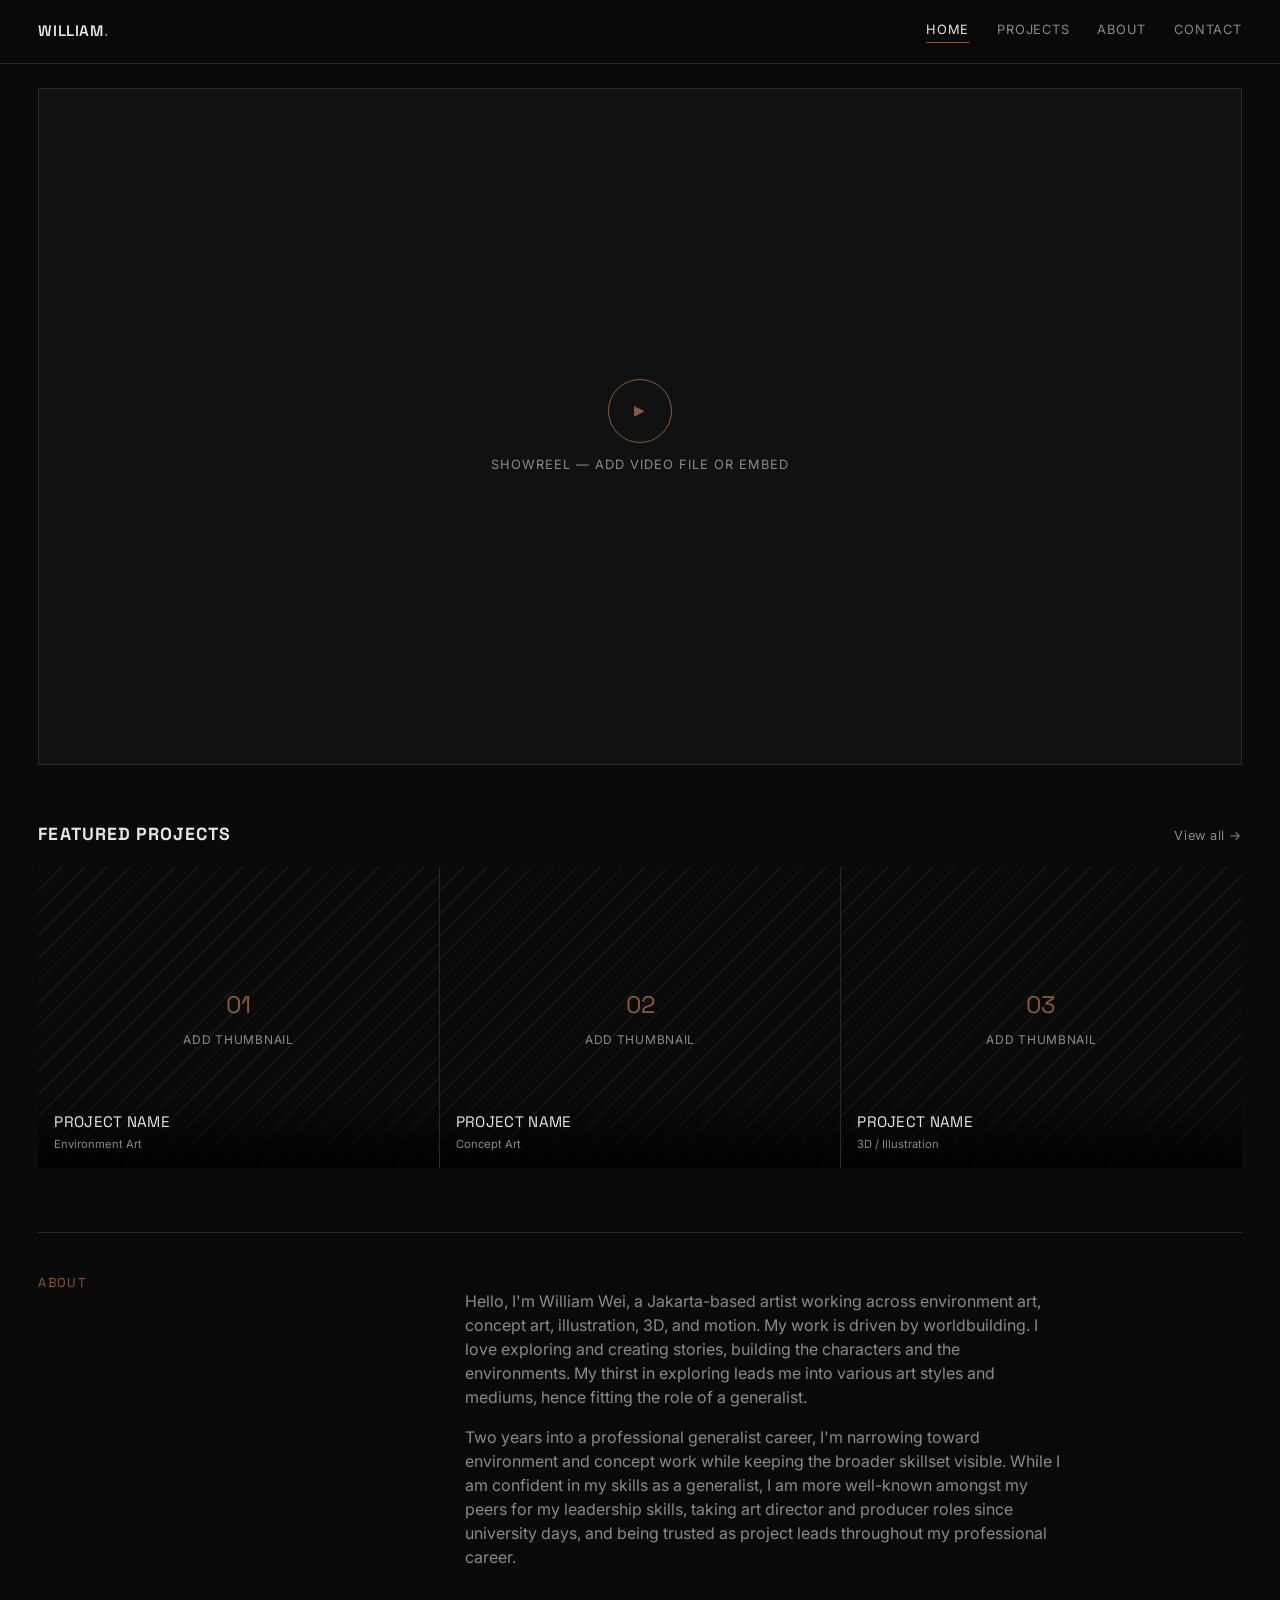
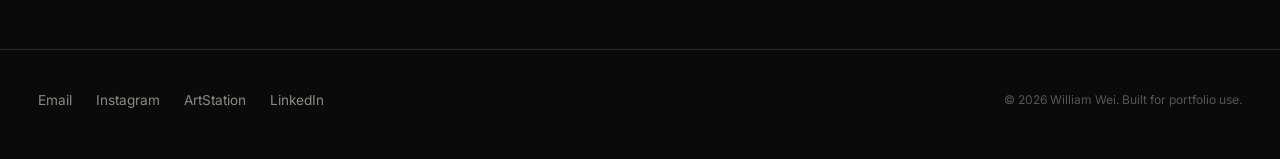
==== index.html @ 1552eea0 "Update index.html" ====
<!DOCTYPE html>
<html lang="en">
<head>
<meta charset="UTF-8">
<meta name="viewport" content="width=device-width, initial-scale=1.0">
<title>William — Portfolio</title>
<link rel="preconnect" href="https://fonts.googleapis.com">
<link href="https://fonts.googleapis.com/css2?family=Space+Grotesk:wght@500;600;700&family=Inter:wght@400;500&display=swap" rel="stylesheet">
<link rel="stylesheet" href="style.css">
</head>
<body>

<header class="site-header">
  <a href="index.html" class="mark">William<span>.</span></a>
  <nav class="site-nav">
    <a href="index.html" class="active">Home</a>
    <a href="projects.html">Projects</a>
    <a href="#about">About</a>
    <a href="#contact-footer">Contact</a>
  </nav>
</header>

<!-- ===== Showreel ===== -->
<div class="showreel">
  <!-- Once you have a video file, replace this whole block with:
  <video src="media/showreel.mp4" controls poster="media/showreel-poster.jpg"></video>
  Or for YouTube/Vimeo, swap in an <iframe> embed instead. -->
  <div class="reel-placeholder">
    <div class="play-ring">▶</div>
    <span class="label">Showreel — add video file or embed</span>
  </div>
</div>

<!-- ===== Featured Projects ===== -->
<div class="section-head">
  <h2>Featured Projects</h2>
  <a href="projects.html" class="view-all">View all →</a>
</div>

<div class="featured-grid">

  <a href="project-template.html" class="featured-card">
    <div class="placeholder-art">
      <span class="slot-no">01</span>
      <span>Add thumbnail</span>
    </div>
    <div class="card-caption">
      <span class="proj-name">Project Name</span>
      <span class="proj-role">Environment Art</span>
    </div>
  </a>

  <a href="project-template.html" class="featured-card">
    <div class="placeholder-art">
      <span class="slot-no">02</span>
      <span>Add thumbnail</span>
    </div>
    <div class="card-caption">
      <span class="proj-name">Project Name</span>
      <span class="proj-role">Concept Art</span>
    </div>
  </a>

  <a href="project-template.html" class="featured-card">
    <div class="placeholder-art">
      <span class="slot-no">03</span>
      <span>Add thumbnail</span>
    </div>
    <div class="card-caption">
      <span class="proj-name">Project Name</span>
      <span class="proj-role">3D / Illustration</span>
    </div>
  </a>

</div>

<!-- ===== About ===== -->
<section class="about-block" id="about">
  <div class="eyebrow">About</div>
  <div>
    <p>
      Hello, I'm William Wei, a Jakarta-based artist working across environment art, concept art, illustration, 3D, and motion.
      My work is driven by worldbuilding. I love exploring and creating stories, building the characters and the environments.
      My thirst in exploring leads me into various art styles and mediums, hence fitting the role of a generalist.
    </p>
    <p>
      Two years into a professional generalist career, I'm narrowing toward environment and concept work
      while keeping the broader skillset visible. While I am confident in my skills as a generalist, I am more well-known
      amongst my peers for my leadership skills, taking art director and producer roles since university days, and being
      trusted as project leads throughout my professional career.
    </p>
  </div>
</section>

<footer class="site-footer" id="contact-footer">
  <div class="contact-links">
    <a href="mailto:youremail@example.com">Email</a>
    <a href="https://www.instagram.com/w_y.wei/">Instagram</a>
    <a href="#">ArtStation</a>
    <a href="#">LinkedIn</a>
  </div>
  <div class="copy">© 2026 William Wei. Built for portfolio use.</div>
</footer>

</body>
</html>
---- style.css ----
/* ===== Tokens ===== */
:root {
  --bg: #0a0a0a;
  --bg-raised: #111111;
  --ink: #e8e6e0;
  --ink-dim: #8a8a85;
  --line: #2a2a2a;
  --accent: #8b5a3c;

  --display: 'Space Grotesk', 'Arial Narrow', sans-serif;
  --body: 'Inter', -apple-system, sans-serif;

  --gap: clamp(1rem, 3vw, 2.5rem);
}

* { box-sizing: border-box; }
html { scroll-behavior: smooth; }

body {
  margin: 0;
  background: var(--bg);
  color: var(--ink);
  font-family: var(--body);
  font-size: 16px;
  line-height: 1.5;
  -webkit-font-smoothing: antialiased;
}

a {
  color: inherit;
  text-decoration: none;
}

a:focus-visible,
button:focus-visible {
  outline: 2px solid var(--accent);
  outline-offset: 4px;
}

img { max-width: 100%; display: block; }

/* ===== Header ===== */
.site-header {
  position: sticky;
  top: 0;
  z-index: 10;
  display: flex;
  justify-content: space-between;
  align-items: center;
  padding: 1.25rem var(--gap);
  background: rgba(10, 10, 10, 0.92);
  backdrop-filter: blur(6px);
  border-bottom: 1px solid var(--line);
}

.site-header .mark {
  font-family: var(--display);
  font-weight: 600;
  font-size: 0.95rem;
  letter-spacing: 0.04em;
  text-transform: uppercase;
}

.site-header .mark span {
  color: var(--accent);
}

.site-nav {
  display: flex;
  gap: 1.75rem;
  font-size: 0.8rem;
  letter-spacing: 0.06em;
  text-transform: uppercase;
}

.site-nav a {
  color: var(--ink-dim);
  position: relative;
  padding-bottom: 0.25rem;
  transition: color 0.2s ease;
}

.site-nav a:hover,
.site-nav a.active {
  color: var(--ink);
}

.site-nav a.active::after {
  content: '';
  position: absolute;
  left: 0;
  bottom: 0;
  width: 100%;
  height: 1px;
  background: var(--accent);
}

/* ===== Waypoint marker (signature element) ===== */
.waypoint {
  display: flex;
  align-items: baseline;
  gap: 1rem;
  margin: 0 var(--gap);
  padding: 2.5rem 0 1.25rem;
  border-bottom: 1px solid var(--line);
}

.waypoint .index {
  font-family: var(--display);
  font-size: 0.75rem;
  color: var(--accent);
  letter-spacing: 0.1em;
}

.waypoint h1 {
  font-family: var(--display);
  font-size: clamp(1.5rem, 4vw, 2.25rem);
  font-weight: 600;
  letter-spacing: -0.01em;
  margin: 0;
  text-transform: uppercase;
}

.waypoint .descriptor {
  font-size: 0.85rem;
  color: var(--ink-dim);
  margin-left: auto;
  font-style: italic;
}

/* ===== Home grid ===== */
.intro {
  padding: 4rem var(--gap) 2rem;
  max-width: 56ch;
}

.intro .eyebrow {
  font-family: var(--display);
  font-size: 0.8rem;
  letter-spacing: 0.12em;
  text-transform: uppercase;
  color: var(--accent);
  margin-bottom: 0.75rem;
}

.intro h1 {
  font-family: var(--display);
  font-size: clamp(1.75rem, 5vw, 2.75rem);
  font-weight: 600;
  line-height: 1.15;
  margin: 0 0 1rem;
}

.intro p {
  color: var(--ink-dim);
  font-size: 1rem;
}

.category-grid {
  display: grid;
  grid-template-columns: repeat(3, 1fr);
  border-top: 1px solid var(--line);
}

@media (max-width: 800px) {
  .category-grid { grid-template-columns: repeat(2, 1fr); }
}
@media (max-width: 520px) {
  .category-grid { grid-template-columns: 1fr; }
}

.category-tile {
  position: relative;
  aspect-ratio: 4 / 5;
  border-right: 1px solid var(--line);
  border-bottom: 1px solid var(--line);
  overflow: hidden;
  background: var(--bg-raised);
  display: flex;
  align-items: flex-end;
  padding: 1.25rem;
  transition: background 0.25s ease;
}

.category-tile:hover {
  background: #161616;
}

.category-tile .placeholder-fill {
  position: absolute;
  inset: 0;
  background:
    repeating-linear-gradient(135deg, #161616 0 2px, #0d0d0d 2px 14px);
  opacity: 0.6;
  transition: opacity 0.25s ease;
}

.category-tile:hover .placeholder-fill {
  opacity: 0.85;
}

.category-tile .tile-label {
  position: relative;
  z-index: 1;
}

.category-tile .tile-index {
  display: block;
  font-family: var(--display);
  font-size: 0.7rem;
  color: var(--accent);
  letter-spacing: 0.08em;
  margin-bottom: 0.4rem;
}

.category-tile .tile-name {
  font-family: var(--display);
  font-size: 1.1rem;
  font-weight: 600;
  text-transform: uppercase;
  letter-spacing: 0.01em;
}

.category-tile .tile-count {
  display: block;
  font-size: 0.75rem;
  color: var(--ink-dim);
  margin-top: 0.3rem;
}

/* ===== Category page image grid ===== */
.work-grid {
  display: grid;
  grid-template-columns: repeat(2, 1fr);
  gap: 1px;
  background: var(--line);
  margin: 0 var(--gap) var(--gap);
}

@media (max-width: 700px) {
  .work-grid { grid-template-columns: 1fr; }
}

.work-piece {
  background: var(--bg);
  aspect-ratio: 16 / 10;
  position: relative;
  display: flex;
  align-items: center;
  justify-content: center;
  overflow: hidden;
}

.work-piece img {
  width: 100%;
  height: 100%;
  object-fit: cover;
}

.placeholder-art {
  width: 100%;
  height: 100%;
  background:
    repeating-linear-gradient(135deg, #141414 0 2px, #0a0a0a 2px 16px);
  display: flex;
  flex-direction: column;
  align-items: center;
  justify-content: center;
  gap: 0.5rem;
  color: var(--ink-dim);
  font-size: 0.75rem;
  letter-spacing: 0.06em;
  text-transform: uppercase;
}

.placeholder-art .slot-no {
  font-family: var(--display);
  color: var(--accent);
  font-size: 1.5rem;
  letter-spacing: 0;
}

/* ===== Footer ===== */
.site-footer {
  padding: 2.5rem var(--gap) 3rem;
  border-top: 1px solid var(--line);
  display: flex;
  flex-wrap: wrap;
  gap: 1.5rem;
  justify-content: space-between;
  align-items: center;
}

.site-footer .contact-links {
  display: flex;
  gap: 1.5rem;
  font-size: 0.85rem;
}

.site-footer .contact-links a {
  color: var(--ink-dim);
  border-bottom: 1px solid transparent;
  transition: color 0.2s ease, border-color 0.2s ease;
}

.site-footer .contact-links a:hover {
  color: var(--ink);
  border-color: var(--accent);
}

.site-footer .copy {
  font-size: 0.75rem;
  color: #555;
}

/* ===== Showreel ===== */
.showreel {
  margin: 0 var(--gap);
  margin-top: 1.5rem;
  aspect-ratio: 16 / 9;
  background: var(--bg-raised);
  border: 1px solid var(--line);
  position: relative;
  display: flex;
  align-items: center;
  justify-content: center;
  overflow: hidden;
}

.showreel video {
  width: 100%;
  height: 100%;
  object-fit: cover;
}

.showreel .reel-placeholder {
  display: flex;
  flex-direction: column;
  align-items: center;
  gap: 0.75rem;
  color: var(--ink-dim);
}

.showreel .reel-placeholder .play-ring {
  width: 64px;
  height: 64px;
  border: 1px solid var(--accent);
  border-radius: 50%;
  display: flex;
  align-items: center;
  justify-content: center;
  font-family: var(--display);
  color: var(--accent);
  font-size: 0.9rem;
}

.showreel .reel-placeholder span.label {
  font-size: 0.8rem;
  letter-spacing: 0.08em;
  text-transform: uppercase;
}

/* ===== Featured projects strip ===== */
.section-head {
  display: flex;
  align-items: baseline;
  justify-content: space-between;
  margin: 3.5rem var(--gap) 1.25rem;
}

.section-head h2 {
  font-family: var(--display);
  font-size: 1.1rem;
  text-transform: uppercase;
  letter-spacing: 0.06em;
  margin: 0;
}

.section-head .view-all {
  font-size: 0.8rem;
  color: var(--ink-dim);
  letter-spacing: 0.04em;
}

.section-head .view-all:hover {
  color: var(--ink);
}

.featured-grid {
  display: grid;
  grid-template-columns: repeat(3, 1fr);
  gap: 1px;
  background: var(--line);
  margin: 0 var(--gap);
}

@media (max-width: 800px) {
  .featured-grid { grid-template-columns: repeat(2, 1fr); }
}
@media (max-width: 520px) {
  .featured-grid { grid-template-columns: 1fr; }
}

.featured-card {
  background: var(--bg);
  aspect-ratio: 4 / 3;
  position: relative;
  display: block;
  overflow: hidden;
}

.featured-card .placeholder-art {
  width: 100%;
  height: 100%;
}

.featured-card .card-caption {
  position: absolute;
  left: 0;
  bottom: 0;
  width: 100%;
  padding: 0.9rem 1rem;
  background: linear-gradient(to top, rgba(0,0,0,0.85), transparent);
}

.featured-card .card-caption .proj-name {
  font-family: var(--display);
  font-size: 0.95rem;
  text-transform: uppercase;
  letter-spacing: 0.02em;
}

.featured-card .card-caption .proj-role {
  display: block;
  font-size: 0.7rem;
  color: var(--ink-dim);
  margin-top: 0.2rem;
}

/* ===== About section (home) ===== */
.about-block {
  margin: 4rem var(--gap);
  padding-top: 2.5rem;
  border-top: 1px solid var(--line);
  display: grid;
  grid-template-columns: 1fr 2fr;
  gap: var(--gap);
}

@media (max-width: 700px) {
  .about-block { grid-template-columns: 1fr; }
}

.about-block .eyebrow {
  font-family: var(--display);
  font-size: 0.8rem;
  letter-spacing: 0.1em;
  text-transform: uppercase;
  color: var(--accent);
}

.about-block p {
  color: var(--ink-dim);
  max-width: 60ch;
}

/* ===== Project detail page ===== */
.project-hero {
  margin: 0 var(--gap);
  margin-top: 1.5rem;
}

.project-hero .proj-meta {
  display: flex;
  flex-wrap: wrap;
  gap: 0.5rem 1.5rem;
  margin-top: 1.5rem;
  padding-bottom: 1.5rem;
  border-bottom: 1px solid var(--line);
}

.project-hero .proj-meta .meta-item {
  font-size: 0.78rem;
  color: var(--ink-dim);
}

.project-hero .proj-meta .meta-item strong {
  color: var(--ink);
  display: block;
  font-family: var(--display);
  font-size: 0.85rem;
  text-transform: uppercase;
  letter-spacing: 0.02em;
  margin-bottom: 0.15rem;
}

.project-cover {
  margin: 1.5rem var(--gap) 0;
  aspect-ratio: 16 / 9;
}

.project-body {
  margin: 0 var(--gap);
  max-width: 70ch;
  padding: 2.5rem 0;
}

.project-body p {
  color: var(--ink-dim);
  margin-bottom: 1.25rem;
}

.project-body h3 {
  font-family: var(--display);
  font-size: 1rem;
  text-transform: uppercase;
  letter-spacing: 0.04em;
  margin: 2rem 0 0.75rem;
  color: var(--ink);
}

.project-gallery {
  display: grid;
  grid-template-columns: repeat(2, 1fr);
  gap: 1px;
  background: var(--line);
  margin: 0 var(--gap) var(--gap);
}

@media (max-width: 700px) {
  .project-gallery { grid-template-columns: 1fr; }
}

.project-gallery .gallery-piece {
  aspect-ratio: 4 / 3;
  background: var(--bg);
}

.project-nav {
  display: flex;
  justify-content: space-between;
  margin: 0 var(--gap) 3rem;
  padding-top: 1.5rem;
  border-top: 1px solid var(--line);
  font-size: 0.85rem;
}

.project-nav a {
  color: var(--ink-dim);
}

.project-nav a:hover {
  color: var(--ink);
}

@media (prefers-reduced-motion: reduce) {
  * { transition: none !important; scroll-behavior: auto !important; }
}
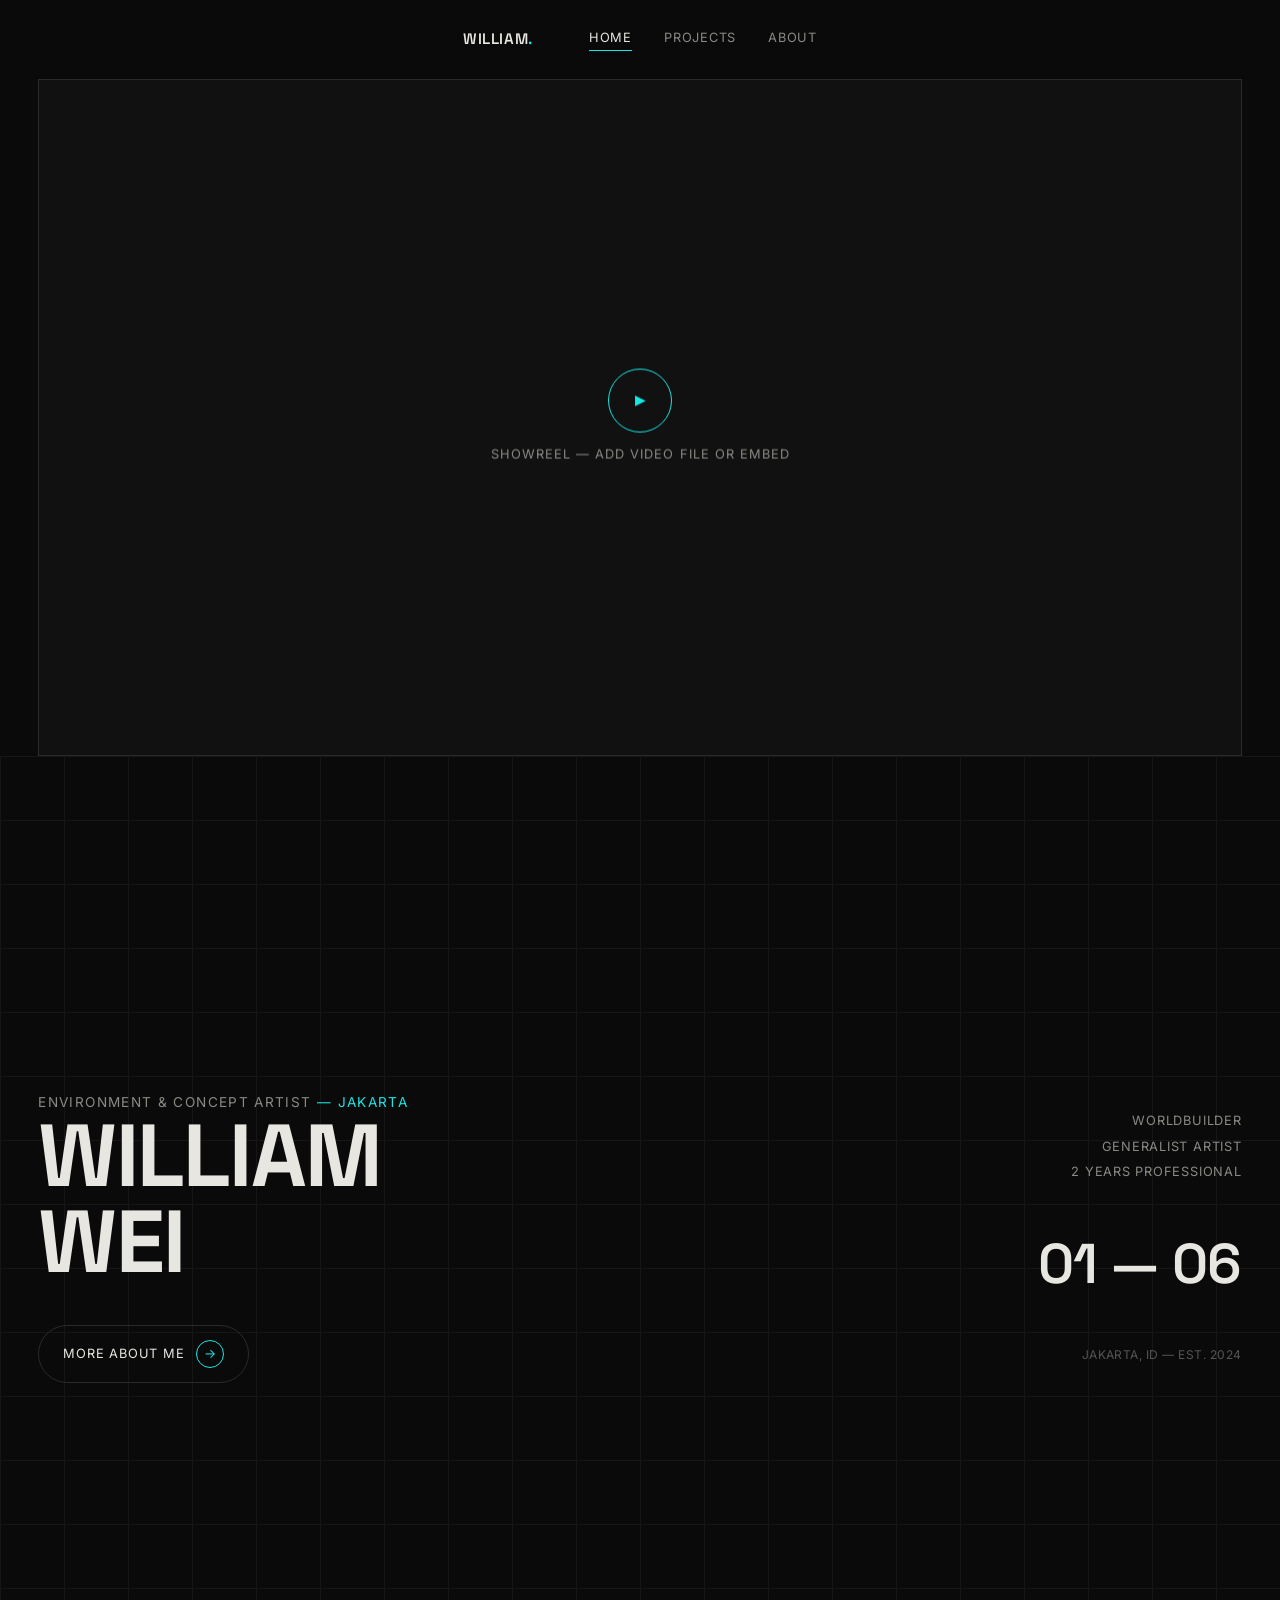
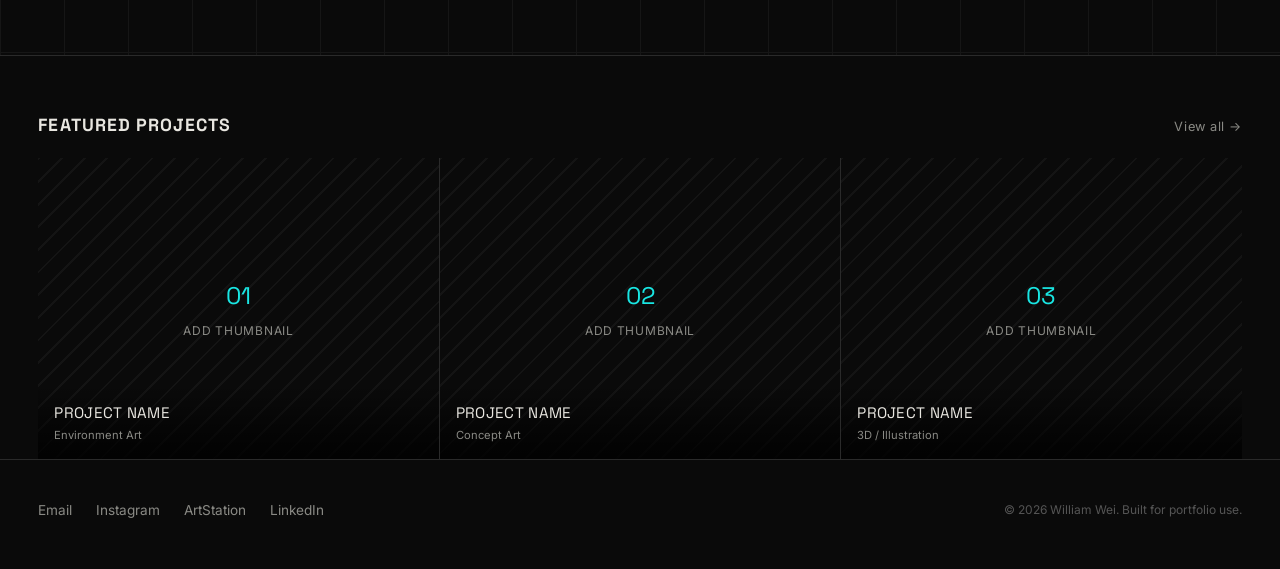
==== commit cc8ff30b: "Add files via upload" ====
--- a/index.html
+++ b/index.html
@@ -3,7 +3,7 @@
 <head>
 <meta charset="UTF-8">
 <meta name="viewport" content="width=device-width, initial-scale=1.0">
-<title>William — Portfolio</title>
+<title>William Wei — Portfolio</title>
 <link rel="preconnect" href="https://fonts.googleapis.com">
 <link href="https://fonts.googleapis.com/css2?family=Space+Grotesk:wght@500;600;700&family=Inter:wght@400;500&display=swap" rel="stylesheet">
 <link rel="stylesheet" href="style.css">
@@ -15,8 +15,7 @@
   <nav class="site-nav">
     <a href="index.html" class="active">Home</a>
     <a href="projects.html">Projects</a>
-    <a href="#about">About</a>
-    <a href="#contact-footer">Contact</a>
+    <a href="about.html">About</a>
   </nav>
 </header>
 
@@ -25,11 +24,37 @@
   <!-- Once you have a video file, replace this whole block with:
   <video src="media/showreel.mp4" controls poster="media/showreel-poster.jpg"></video>
   Or for YouTube/Vimeo, swap in an <iframe> embed instead. -->
-  <div class="reel-placeholder">
+  <div class="reel-placeholder" data-parallax>
     <div class="play-ring">▶</div>
     <span class="label">Showreel — add video file or embed</span>
   </div>
 </div>
+
+<!-- ===== Hero Intro ===== -->
+<section class="hero-intro">
+  <div class="hero-bg-grid"></div>
+
+  <div class="hero-left">
+    <div>
+      <div class="hero-role">Environment &amp; Concept Artist <span>— Jakarta</span></div>
+      <h1 class="hero-name">William<br>Wei</h1>
+    </div>
+    <a href="about.html" class="hero-cta">
+      More about me
+      <span class="arrow-ring">→</span>
+    </a>
+  </div>
+
+  <div class="hero-right">
+    <div class="hero-meta-list">
+      <span>Worldbuilder</span>
+      <span>Generalist Artist</span>
+      <span>2 Years Professional</span>
+    </div>
+    <div class="hero-stat">01 — 06</div>
+    <div class="hero-coords">JAKARTA, ID — EST. 2024</div>
+  </div>
+</section>
 
 <!-- ===== Featured Projects ===== -->
 <div class="section-head">
@@ -74,24 +99,6 @@
 
 </div>
 
-<!-- ===== About ===== -->
-<section class="about-block" id="about">
-  <div class="eyebrow">About</div>
-  <div>
-    <p>
-      Hello, I'm William Wei, a Jakarta-based artist working across environment art, concept art, illustration, 3D, and motion.
-      My work is driven by worldbuilding. I love exploring and creating stories, building the characters and the environments.
-      My thirst in exploring leads me into various art styles and mediums, hence fitting the role of a generalist.
-    </p>
-    <p>
-      Two years into a professional generalist career, I'm narrowing toward environment and concept work
-      while keeping the broader skillset visible. While I am confident in my skills as a generalist, I am more well-known
-      amongst my peers for my leadership skills, taking art director and producer roles since university days, and being
-      trusted as project leads throughout my professional career.
-    </p>
-  </div>
-</section>
-
 <footer class="site-footer" id="contact-footer">
   <div class="contact-links">
     <a href="mailto:youremail@example.com">Email</a>
@@ -102,5 +109,6 @@
   <div class="copy">© 2026 William Wei. Built for portfolio use.</div>
 </footer>
 
+<script src="script.js"></script>
 </body>
 </html>
--- a/style.css
+++ b/style.css
@@ -5,7 +5,7 @@
   --ink: #e8e6e0;
   --ink-dim: #8a8a85;
   --line: #2a2a2a;
-  --accent: #8b5a3c;
+  --accent: #19E6E3;
 
   --display: 'Space Grotesk', 'Arial Narrow', sans-serif;
   --body: 'Inter', -apple-system, sans-serif;
@@ -45,12 +45,17 @@
   top: 0;
   z-index: 10;
   display: flex;
-  justify-content: space-between;
-  align-items: center;
-  padding: 1.25rem var(--gap);
-  background: rgba(10, 10, 10, 0.92);
-  backdrop-filter: blur(6px);
-  border-bottom: 1px solid var(--line);
+  justify-content: center;
+  align-items: center;
+  gap: 3.5rem;
+  padding: 1.75rem var(--gap);
+  background: linear-gradient(to bottom, rgba(10,10,10,0.85) 0%, rgba(10,10,10,0) 100%);
+  pointer-events: none;
+}
+
+.site-header .mark,
+.site-header .site-nav {
+  pointer-events: auto;
 }
 
 .site-header .mark {
@@ -67,7 +72,7 @@
 
 .site-nav {
   display: flex;
-  gap: 1.75rem;
+  gap: 2rem;
   font-size: 0.8rem;
   letter-spacing: 0.06em;
   text-transform: uppercase;
@@ -80,19 +85,25 @@
   transition: color 0.2s ease;
 }
 
-.site-nav a:hover,
-.site-nav a.active {
-  color: var(--ink);
-}
-
-.site-nav a.active::after {
+.site-nav a::after {
   content: '';
   position: absolute;
   left: 0;
   bottom: 0;
-  width: 100%;
+  width: 0%;
   height: 1px;
   background: var(--accent);
+  transition: width 0.25s ease;
+}
+
+.site-nav a:hover,
+.site-nav a.active {
+  color: var(--ink);
+}
+
+.site-nav a:hover::after,
+.site-nav a.active::after {
+  width: 100%;
 }
 
 /* ===== Waypoint marker (signature element) ===== */
@@ -313,10 +324,151 @@
   color: #555;
 }
 
-/* ===== Showreel ===== */
+/* ===== Hero Intro (reference-style) ===== */
+.hero-intro {
+  position: relative;
+  min-height: 100vh;
+  display: grid;
+  grid-template-columns: 1fr 1fr;
+  align-items: center;
+  padding: 8rem var(--gap) 4rem;
+  gap: var(--gap);
+  overflow: hidden;
+  border-bottom: 1px solid var(--line);
+}
+
+@media (max-width: 900px) {
+  .hero-intro {
+    grid-template-columns: 1fr;
+    min-height: auto;
+    padding-top: 7rem;
+  }
+}
+
+.hero-intro .hero-left {
+  display: flex;
+  flex-direction: column;
+  gap: 2.5rem;
+}
+
+.hero-intro .hero-name {
+  font-family: var(--display);
+  font-weight: 700;
+  font-size: clamp(2.75rem, 7vw, 5.5rem);
+  line-height: 0.98;
+  letter-spacing: -0.02em;
+  text-transform: uppercase;
+  margin: 0;
+}
+
+.hero-intro .hero-role {
+  font-size: 0.85rem;
+  letter-spacing: 0.1em;
+  text-transform: uppercase;
+  color: var(--ink-dim);
+}
+
+.hero-intro .hero-role span {
+  color: var(--accent);
+}
+
+.hero-intro .hero-cta {
+  display: inline-flex;
+  align-items: center;
+  gap: 0.75rem;
+  width: fit-content;
+  padding: 0.85rem 1.5rem;
+  border: 1px solid var(--line);
+  border-radius: 999px;
+  font-size: 0.8rem;
+  letter-spacing: 0.06em;
+  text-transform: uppercase;
+  color: var(--ink);
+  transition: border-color 0.25s ease, background 0.25s ease, transform 0.25s ease;
+}
+
+.hero-intro .hero-cta:hover {
+  border-color: var(--accent);
+  background: rgba(25, 230, 227, 0.06);
+  transform: translateX(4px);
+}
+
+.hero-intro .hero-cta .arrow-ring {
+  width: 28px;
+  height: 28px;
+  border-radius: 50%;
+  border: 1px solid var(--accent);
+  display: flex;
+  align-items: center;
+  justify-content: center;
+  font-size: 0.8rem;
+  color: var(--accent);
+  transition: transform 0.25s ease;
+}
+
+.hero-intro .hero-cta:hover .arrow-ring {
+  transform: rotate(45deg);
+}
+
+.hero-intro .hero-right {
+  display: flex;
+  flex-direction: column;
+  align-items: flex-end;
+  gap: 2.5rem;
+  text-align: right;
+}
+
+@media (max-width: 900px) {
+  .hero-intro .hero-right {
+    align-items: flex-start;
+    text-align: left;
+  }
+}
+
+.hero-intro .hero-meta-list {
+  display: flex;
+  flex-direction: column;
+  gap: 0.4rem;
+  font-size: 0.8rem;
+  letter-spacing: 0.06em;
+  text-transform: uppercase;
+  color: var(--ink-dim);
+}
+
+.hero-intro .hero-stat {
+  font-family: var(--display);
+  font-weight: 600;
+  font-size: clamp(2rem, 5vw, 3.5rem);
+  letter-spacing: -0.01em;
+  color: var(--ink);
+}
+
+.hero-intro .hero-coords {
+  font-size: 0.75rem;
+  color: #555;
+  letter-spacing: 0.04em;
+}
+
+.hero-intro .hero-bg-grid {
+  position: absolute;
+  inset: 0;
+  z-index: -1;
+  opacity: 0.4;
+  background-image:
+    linear-gradient(var(--line) 1px, transparent 1px),
+    linear-gradient(90deg, var(--line) 1px, transparent 1px);
+  background-size: 64px 64px;
+}
+
+/* ===== Parallax layers ===== */
+.parallax-layer {
+  will-change: transform;
+}
+
+
 .showreel {
   margin: 0 var(--gap);
-  margin-top: 1.5rem;
+  margin-top: 0;
   aspect-ratio: 16 / 9;
   background: var(--bg-raised);
   border: 1px solid var(--line);
@@ -329,8 +481,13 @@
 
 .showreel video {
   width: 100%;
-  height: 100%;
+  height: 120%;
   object-fit: cover;
+  will-change: transform;
+}
+
+.showreel .reel-placeholder {
+  will-change: transform;
 }
 
 .showreel .reel-placeholder {
@@ -407,11 +564,22 @@
   position: relative;
   display: block;
   overflow: hidden;
+  transition: transform 0.35s ease;
+}
+
+.featured-card:hover {
+  transform: scale(1.015);
+  z-index: 2;
 }
 
 .featured-card .placeholder-art {
   width: 100%;
   height: 100%;
+  transition: transform 0.5s ease;
+}
+
+.featured-card:hover .placeholder-art {
+  transform: scale(1.06);
 }
 
 .featured-card .card-caption {
@@ -497,6 +665,15 @@
 .project-cover {
   margin: 1.5rem var(--gap) 0;
   aspect-ratio: 16 / 9;
+  overflow: hidden;
+  position: relative;
+}
+
+.project-cover .placeholder-art,
+.project-cover img {
+  will-change: transform;
+  height: 120% !important;
+  margin-top: -10%;
 }
 
 .project-body {
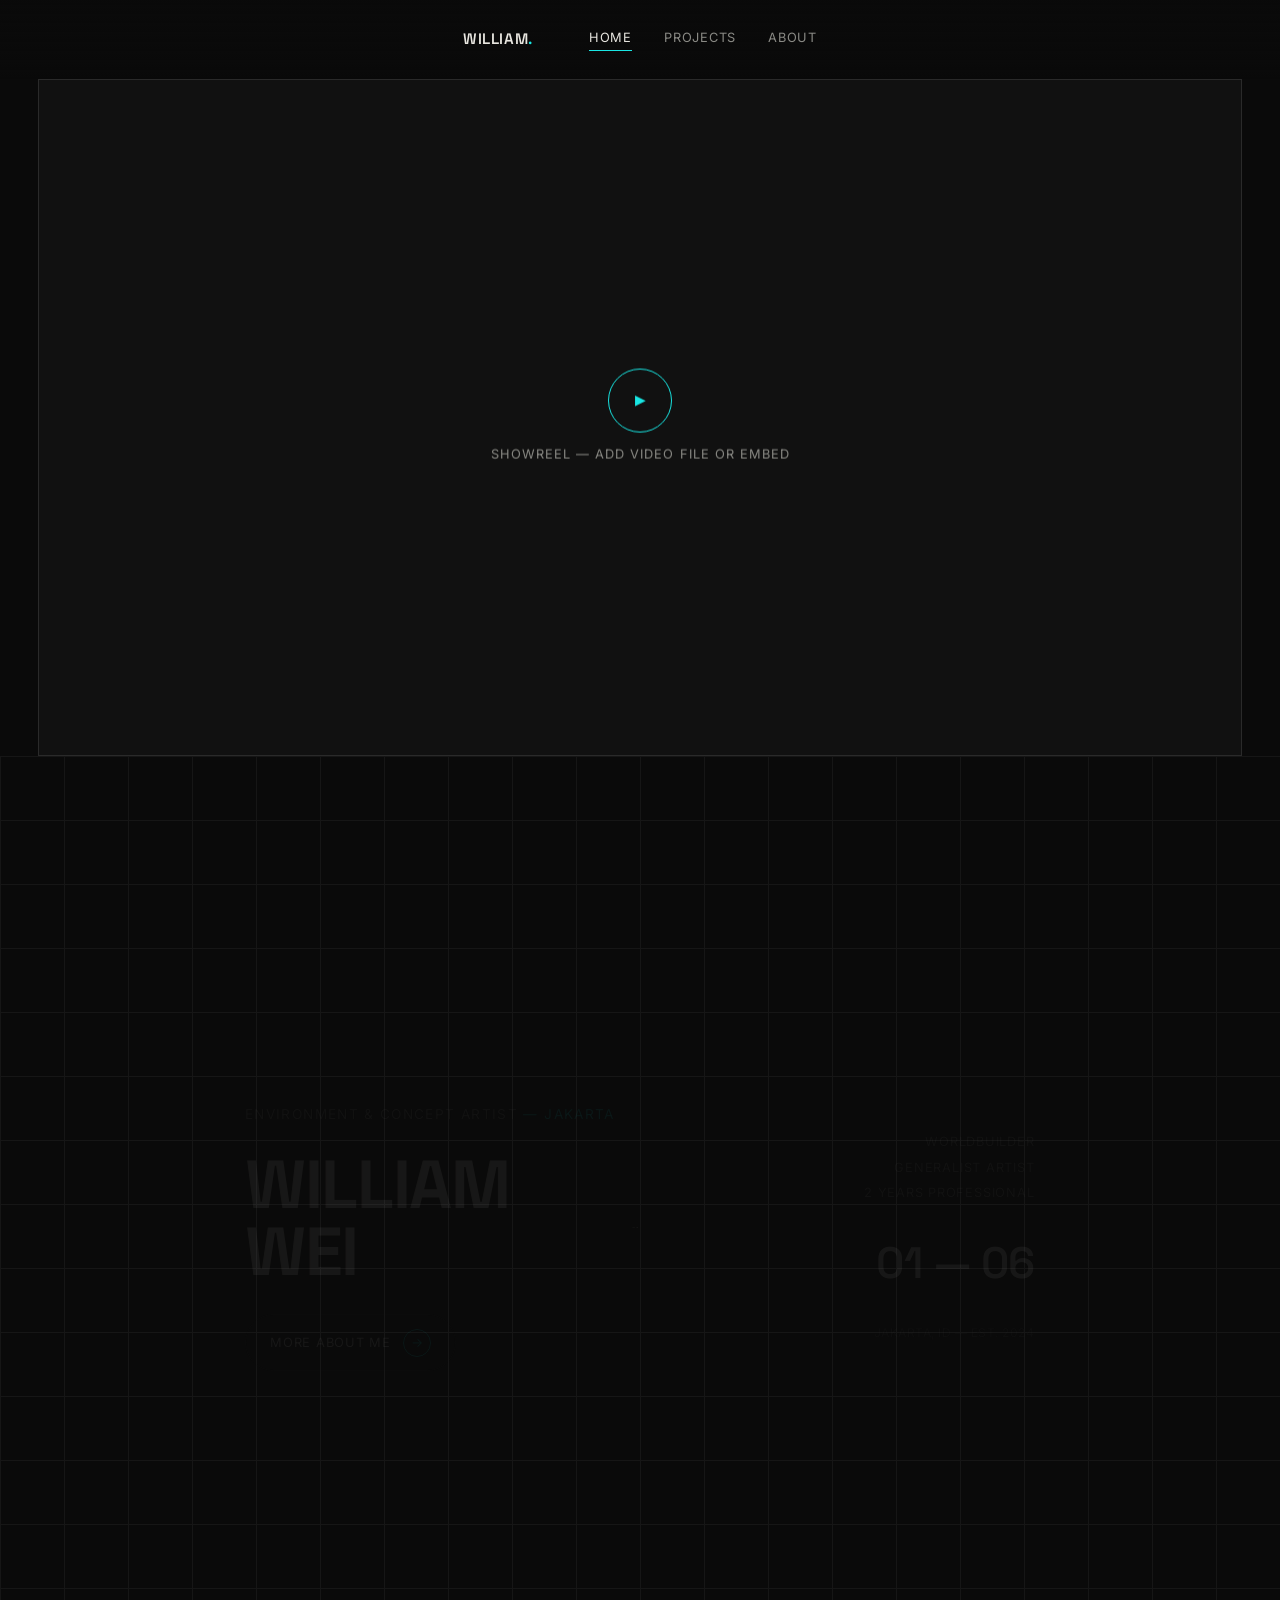
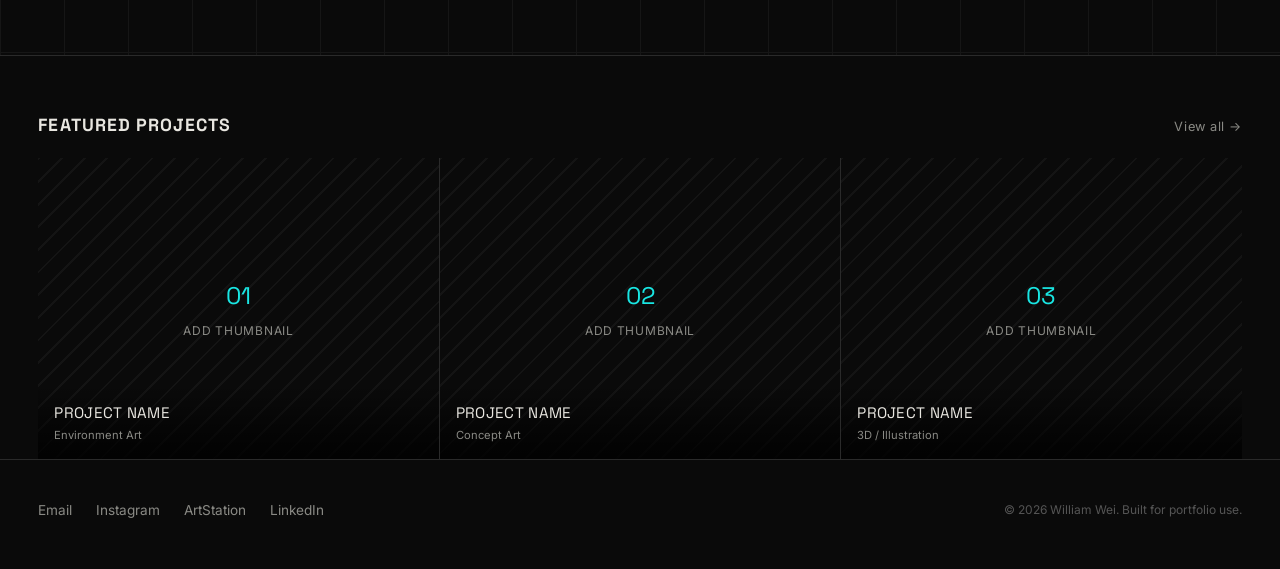
==== commit adc5bfc1: "Add files via upload" ====
--- a/index.html
+++ b/index.html
@@ -31,28 +31,32 @@
 </div>
 
 <!-- ===== Hero Intro ===== -->
-<section class="hero-intro">
+<section class="hero-intro" id="hero-intro">
   <div class="hero-bg-grid"></div>
 
-  <div class="hero-left">
-    <div>
-      <div class="hero-role">Environment &amp; Concept Artist <span>— Jakarta</span></div>
-      <h1 class="hero-name">William<br>Wei</h1>
+  <div class="hero-stage">
+    <div class="hero-col hero-col-left">
+      <div class="hero-role" data-hero-el="role">Environment &amp; Concept Artist <span>— Jakarta</span></div>
+      <h1 class="hero-name" data-hero-el="name">William<br>Wei</h1>
+      <a href="about.html" class="hero-cta" data-hero-el="cta">
+        More about me
+        <span class="arrow-ring">→</span>
+      </a>
     </div>
-    <a href="about.html" class="hero-cta">
-      More about me
-      <span class="arrow-ring">→</span>
-    </a>
-  </div>
 
-  <div class="hero-right">
-    <div class="hero-meta-list">
-      <span>Worldbuilder</span>
-      <span>Generalist Artist</span>
-      <span>2 Years Professional</span>
+    <div class="hero-photo-wrap" data-hero-el="photo">
+      <img src="media/william-hero.jpg" alt="William Wei" class="hero-photo">
     </div>
-    <div class="hero-stat">01 — 06</div>
-    <div class="hero-coords">JAKARTA, ID — EST. 2024</div>
+
+    <div class="hero-col hero-col-right">
+      <div class="hero-meta-list" data-hero-el="meta">
+        <span>Worldbuilder</span>
+        <span>Generalist Artist</span>
+        <span>2 Years Professional</span>
+      </div>
+      <div class="hero-stat" data-hero-el="stat">01 — 06</div>
+      <div class="hero-coords" data-hero-el="coords">JAKARTA, ID — EST. 2024</div>
+    </div>
   </div>
 </section>
 
--- a/style.css
+++ b/style.css
@@ -324,37 +324,68 @@
   color: #555;
 }
 
-/* ===== Hero Intro (reference-style) ===== */
+/* ===== Hero Intro (reference-style, with scroll-driven entrance) ===== */
 .hero-intro {
   position: relative;
   min-height: 100vh;
-  display: grid;
-  grid-template-columns: 1fr 1fr;
-  align-items: center;
+  display: flex;
+  align-items: center;
+  justify-content: center;
   padding: 8rem var(--gap) 4rem;
-  gap: var(--gap);
   overflow: hidden;
   border-bottom: 1px solid var(--line);
 }
 
+.hero-stage {
+  position: relative;
+  width: 100%;
+  max-width: 1400px;
+  display: grid;
+  grid-template-columns: 1fr auto 1fr;
+  align-items: center;
+  gap: var(--gap);
+}
+
 @media (max-width: 900px) {
   .hero-intro {
-    grid-template-columns: 1fr;
     min-height: auto;
     padding-top: 7rem;
   }
-}
-
-.hero-intro .hero-left {
+  .hero-stage {
+    grid-template-columns: 1fr;
+    justify-items: center;
+    text-align: center;
+  }
+}
+
+.hero-col {
   display: flex;
   flex-direction: column;
-  gap: 2.5rem;
+  gap: 1.75rem;
+  will-change: transform, opacity;
+}
+
+.hero-col-left {
+  align-items: flex-start;
+}
+
+.hero-col-right {
+  align-items: flex-end;
+  text-align: right;
+}
+
+@media (max-width: 900px) {
+  .hero-col-left,
+  .hero-col-right {
+    align-items: center;
+    text-align: center;
+  }
 }
 
 .hero-intro .hero-name {
   font-family: var(--display);
   font-weight: 700;
-  font-size: clamp(2.75rem, 7vw, 5.5rem);
+  font-size: clamp(2.5rem, 5.5vw, 4.25rem);
   line-height: 0.98;
   letter-spacing: -0.02em;
   text-transform: uppercase;
@@ -366,6 +397,7 @@
   letter-spacing: 0.1em;
   text-transform: uppercase;
   color: var(--ink-dim);
+  will-change: transform, opacity;
 }
 
 .hero-intro .hero-role span {
@@ -385,6 +417,7 @@
   text-transform: uppercase;
   color: var(--ink);
   transition: border-color 0.25s ease, background 0.25s ease, transform 0.25s ease;
+  will-change: transform, opacity;
 }
 
 .hero-intro .hero-cta:hover {
@@ -410,21 +443,6 @@
   transform: rotate(45deg);
 }
 
-.hero-intro .hero-right {
-  display: flex;
-  flex-direction: column;
-  align-items: flex-end;
-  gap: 2.5rem;
-  text-align: right;
-}
-
-@media (max-width: 900px) {
-  .hero-intro .hero-right {
-    align-items: flex-start;
-    text-align: left;
-  }
-}
-
 .hero-intro .hero-meta-list {
   display: flex;
   flex-direction: column;
@@ -438,15 +456,44 @@
 .hero-intro .hero-stat {
   font-family: var(--display);
   font-weight: 600;
-  font-size: clamp(2rem, 5vw, 3.5rem);
+  font-size: clamp(1.75rem, 4vw, 2.75rem);
   letter-spacing: -0.01em;
   color: var(--ink);
+  will-change: transform, opacity;
 }
 
 .hero-intro .hero-coords {
   font-size: 0.75rem;
   color: #555;
   letter-spacing: 0.04em;
+  will-change: transform, opacity;
+}
+
+/* ===== Hero photo (scales in from 0 as the section scrolls into view) ===== */
+.hero-photo-wrap {
+  position: relative;
+  width: clamp(220px, 22vw, 340px);
+  aspect-ratio: 3 / 4;
+  overflow: hidden;
+  background: var(--bg-raised);
+  border: 1px solid var(--line);
+  will-change: transform, opacity;
+  transform: scale(0);
+  opacity: 0;
+}
+
+@media (max-width: 900px) {
+  .hero-photo-wrap {
+    width: clamp(200px, 55vw, 280px);
+    order: -1;
+  }
+}
+
+.hero-photo {
+  width: 100%;
+  height: 100%;
+  object-fit: cover;
+  object-position: top center;
 }
 
 .hero-intro .hero-bg-grid {
@@ -460,6 +507,261 @@
   background-size: 64px 64px;
 }
 
+/* ===== Brutalist About Page ===== */
+.brutal-about {
+  border-top: 2px solid var(--ink);
+  margin-top: 4.5rem;
+}
+
+.brutal-row {
+  border-bottom: 2px solid var(--ink);
+  padding: 1.5rem var(--gap);
+}
+
+.brutal-tag {
+  font-family: var(--display);
+  font-size: 0.75rem;
+  letter-spacing: 0.1em;
+  text-transform: uppercase;
+  color: var(--ink-dim);
+}
+
+.brutal-title-row {
+  display: flex;
+  align-items: baseline;
+  justify-content: space-between;
+  gap: 1rem;
+  flex-wrap: wrap;
+  padding-top: 2.5rem;
+  padding-bottom: 2.5rem;
+}
+
+.brutal-h1 {
+  font-family: var(--display);
+  font-weight: 700;
+  font-size: clamp(2.5rem, 8vw, 5rem);
+  letter-spacing: -0.02em;
+  text-transform: uppercase;
+  margin: 0;
+  order: -1;
+  width: 100%;
+}
+
+@media (min-width: 700px) {
+  .brutal-h1 {
+    order: 0;
+    width: auto;
+  }
+}
+
+.brutal-tag-right {
+  color: var(--accent);
+}
+
+.brutal-id-block {
+  display: grid;
+  grid-template-columns: minmax(220px, 320px) 1fr;
+  gap: 0;
+  padding: 0;
+}
+
+@media (max-width: 800px) {
+  .brutal-id-block {
+    grid-template-columns: 1fr;
+  }
+}
+
+.brutal-photo {
+  position: relative;
+  border-right: 2px solid var(--ink);
+  aspect-ratio: 3 / 3.6;
+  overflow: hidden;
+  background: var(--bg-raised);
+}
+
+@media (max-width: 800px) {
+  .brutal-photo {
+    border-right: none;
+    border-bottom: 2px solid var(--ink);
+  }
+}
+
+.brutal-photo img {
+  width: 100%;
+  height: 100%;
+  object-fit: cover;
+  filter: grayscale(1) contrast(1.05);
+}
+
+.brutal-photo-label {
+  position: absolute;
+  bottom: 0;
+  left: 0;
+  background: var(--ink);
+  color: var(--bg);
+  font-family: var(--display);
+  font-size: 0.7rem;
+  letter-spacing: 0.08em;
+  text-transform: uppercase;
+  padding: 0.4rem 0.75rem;
+}
+
+.brutal-id-text {
+  padding: 2rem var(--gap);
+  display: flex;
+  flex-direction: column;
+  gap: 1.25rem;
+}
+
+.brutal-lede {
+  font-family: var(--display);
+  font-weight: 600;
+  font-size: clamp(1.1rem, 2.2vw, 1.5rem);
+  line-height: 1.3;
+  color: var(--ink);
+  margin: 0;
+}
+
+.brutal-id-text p:not(.brutal-lede) {
+  color: var(--ink-dim);
+  max-width: 60ch;
+  margin: 0;
+}
+
+.brutal-section-label {
+  background: var(--ink);
+  color: var(--bg);
+  font-family: var(--display);
+  font-size: 0.8rem;
+  letter-spacing: 0.1em;
+  text-transform: uppercase;
+  padding: 0.75rem var(--gap);
+}
+
+.brutal-history {
+  display: grid;
+  grid-template-columns: 1fr 1fr;
+  gap: 0;
+  padding: 0;
+}
+
+@media (max-width: 700px) {
+  .brutal-history {
+    grid-template-columns: 1fr;
+  }
+}
+
+.brutal-history-item {
+  padding: 2rem var(--gap);
+  border-right: 2px solid var(--ink);
+  display: flex;
+  flex-direction: column;
+  gap: 1rem;
+}
+
+.brutal-history-item:last-child {
+  border-right: none;
+}
+
+@media (max-width: 700px) {
+  .brutal-history-item {
+    border-right: none;
+    border-bottom: 2px solid var(--ink);
+  }
+  .brutal-history-item:last-child {
+    border-bottom: none;
+  }
+}
+
+.brutal-year {
+  font-family: var(--display);
+  font-weight: 700;
+  font-size: 1.5rem;
+  letter-spacing: 0.02em;
+  line-height: 1.1;
+}
+
+.brutal-history-item p {
+  color: var(--ink-dim);
+  margin: 0;
+  max-width: 40ch;
+}
+
+.brutal-skills {
+  display: flex;
+  flex-wrap: wrap;
+  gap: 0;
+  padding: 0;
+}
+
+.brutal-skill {
+  font-family: var(--display);
+  font-size: 0.85rem;
+  letter-spacing: 0.03em;
+  text-transform: uppercase;
+  padding: 1rem 1.5rem;
+  border-right: 2px solid var(--ink);
+  border-bottom: 2px solid var(--ink);
+  transition: background 0.1s linear, color 0.1s linear;
+}
+
+.brutal-skill:hover {
+  background: var(--accent);
+  color: var(--bg);
+}
+
+.brutal-contact {
+  display: grid;
+  grid-template-columns: repeat(4, 1fr);
+  padding: 0;
+}
+
+@media (max-width: 700px) {
+  .brutal-contact {
+    grid-template-columns: repeat(2, 1fr);
+  }
+}
+
+.brutal-contact-link {
+  display: flex;
+  align-items: center;
+  justify-content: space-between;
+  padding: 1.5rem var(--gap);
+  border-right: 2px solid var(--ink);
+  font-family: var(--display);
+  font-size: 0.9rem;
+  letter-spacing: 0.04em;
+  text-transform: uppercase;
+  color: var(--ink);
+  transition: background 0.1s linear, color 0.1s linear;
+}
+
+.brutal-contact-link:last-child {
+  border-right: none;
+}
+
+.brutal-contact-link span {
+  transition: transform 0.15s ease;
+}
+
+.brutal-contact-link:hover {
+  background: var(--ink);
+  color: var(--bg);
+}
+
+.brutal-contact-link:hover span {
+  transform: translateX(4px);
+}
+
+@media (max-width: 700px) {
+  .brutal-contact-link:nth-child(2n) {
+    border-right: none;
+  }
+  .brutal-contact-link {
+    border-bottom: 2px solid var(--ink);
+  }
+}
+
 /* ===== Parallax layers ===== */
 .parallax-layer {
   will-change: transform;
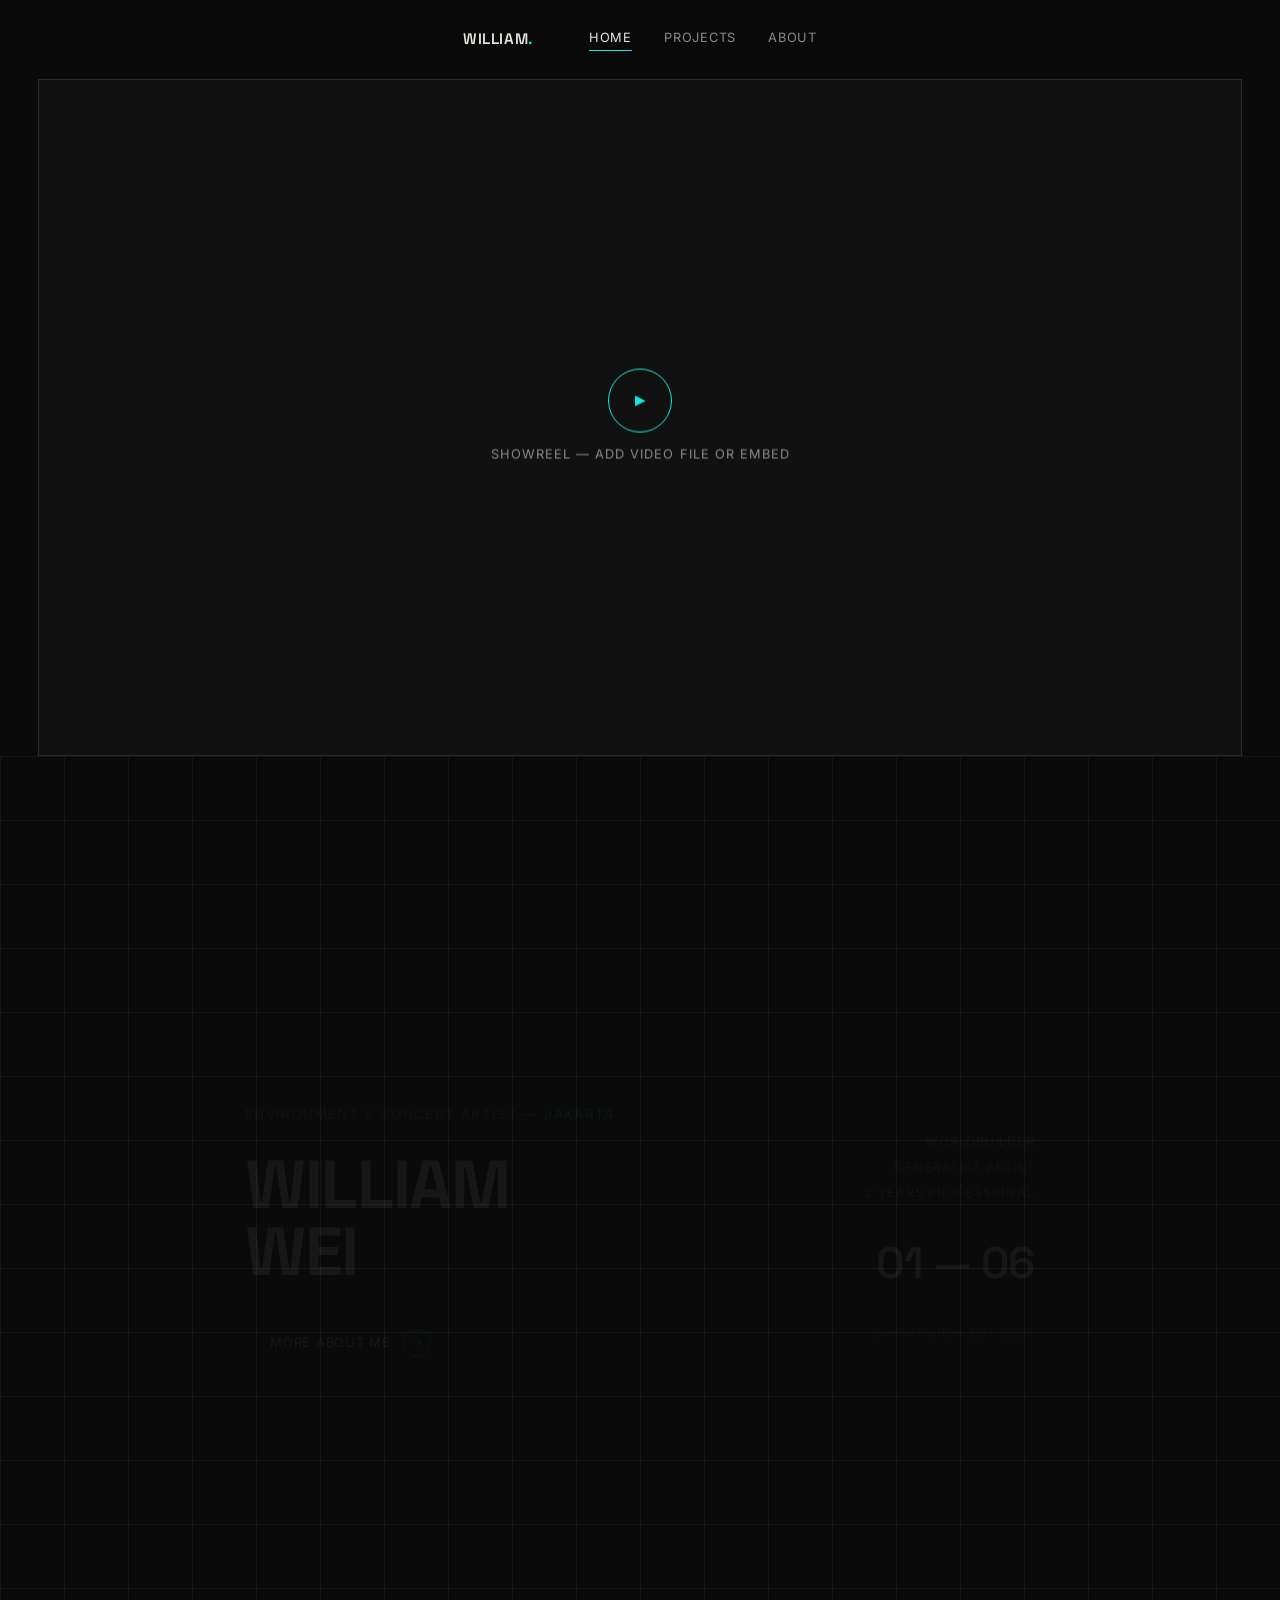
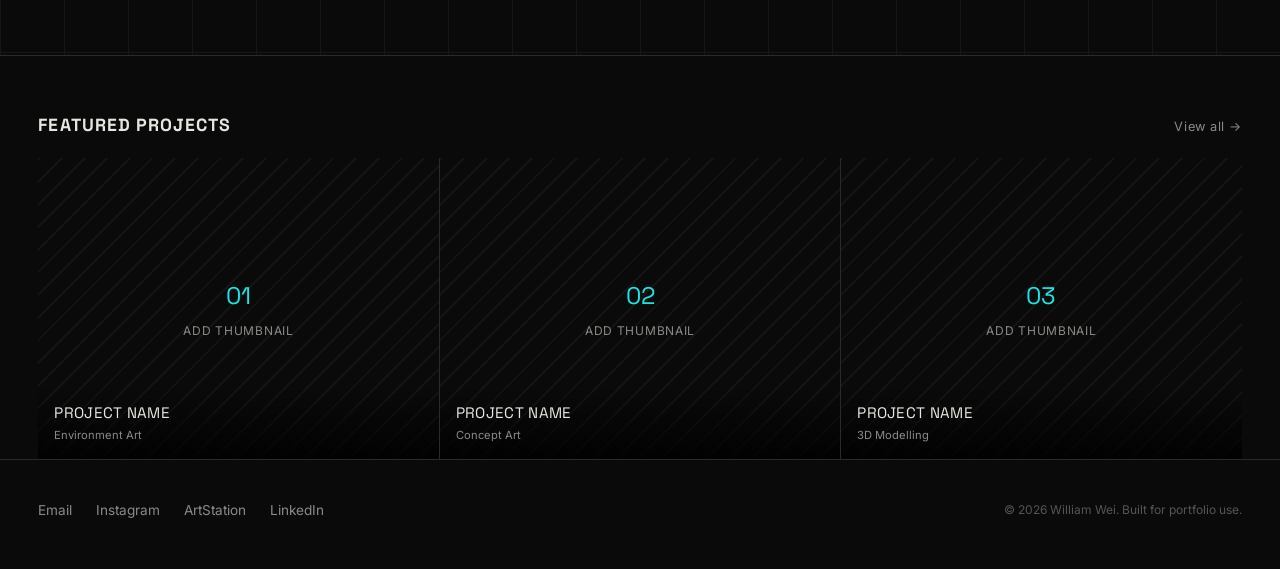
==== commit 4ecab94e: "Add files via upload" ====
--- a/index.html
+++ b/index.html
@@ -66,42 +66,8 @@
   <a href="projects.html" class="view-all">View all →</a>
 </div>
 
-<div class="featured-grid">
-
-  <a href="project-template.html" class="featured-card">
-    <div class="placeholder-art">
-      <span class="slot-no">01</span>
-      <span>Add thumbnail</span>
-    </div>
-    <div class="card-caption">
-      <span class="proj-name">Project Name</span>
-      <span class="proj-role">Environment Art</span>
-    </div>
-  </a>
-
-  <a href="project-template.html" class="featured-card">
-    <div class="placeholder-art">
-      <span class="slot-no">02</span>
-      <span>Add thumbnail</span>
-    </div>
-    <div class="card-caption">
-      <span class="proj-name">Project Name</span>
-      <span class="proj-role">Concept Art</span>
-    </div>
-  </a>
-
-  <a href="project-template.html" class="featured-card">
-    <div class="placeholder-art">
-      <span class="slot-no">03</span>
-      <span>Add thumbnail</span>
-    </div>
-    <div class="card-caption">
-      <span class="proj-name">Project Name</span>
-      <span class="proj-role">3D / Illustration</span>
-    </div>
-  </a>
-
-</div>
+<!-- Cards are generated automatically from projects-data.js (shows the first 3) — nothing to edit here. -->
+<div class="featured-grid" id="featured-grid"></div>
 
 <footer class="site-footer" id="contact-footer">
   <div class="contact-links">
@@ -113,6 +79,24 @@
   <div class="copy">© 2026 William Wei. Built for portfolio use.</div>
 </footer>
 
+<script src="projects-data.js"></script>
+<script>
+  // Show the first 3 projects from the master list as "Featured."
+  // To feature different projects, just reorder PROJECTS in projects-data.js.
+  const featuredGrid = document.getElementById('featured-grid');
+  if (featuredGrid && typeof PROJECTS !== 'undefined') {
+    featuredGrid.innerHTML = PROJECTS.slice(0, 3).map((p) => `
+      <a href="project.html?id=${p.id}" class="featured-card">
+        <img src="${p.cover}" alt="${p.name}"
+             onerror="this.outerHTML='<div class=\\'placeholder-art\\'><span class=\\'slot-no\\'>${p.id}</span><span>Add thumbnail</span></div>'">
+        <div class="card-caption">
+          <span class="proj-name">${p.name}</span>
+          <span class="proj-role">${p.role}</span>
+        </div>
+      </a>
+    `).join('');
+  }
+</script>
 <script src="script.js"></script>
 </body>
 </html>
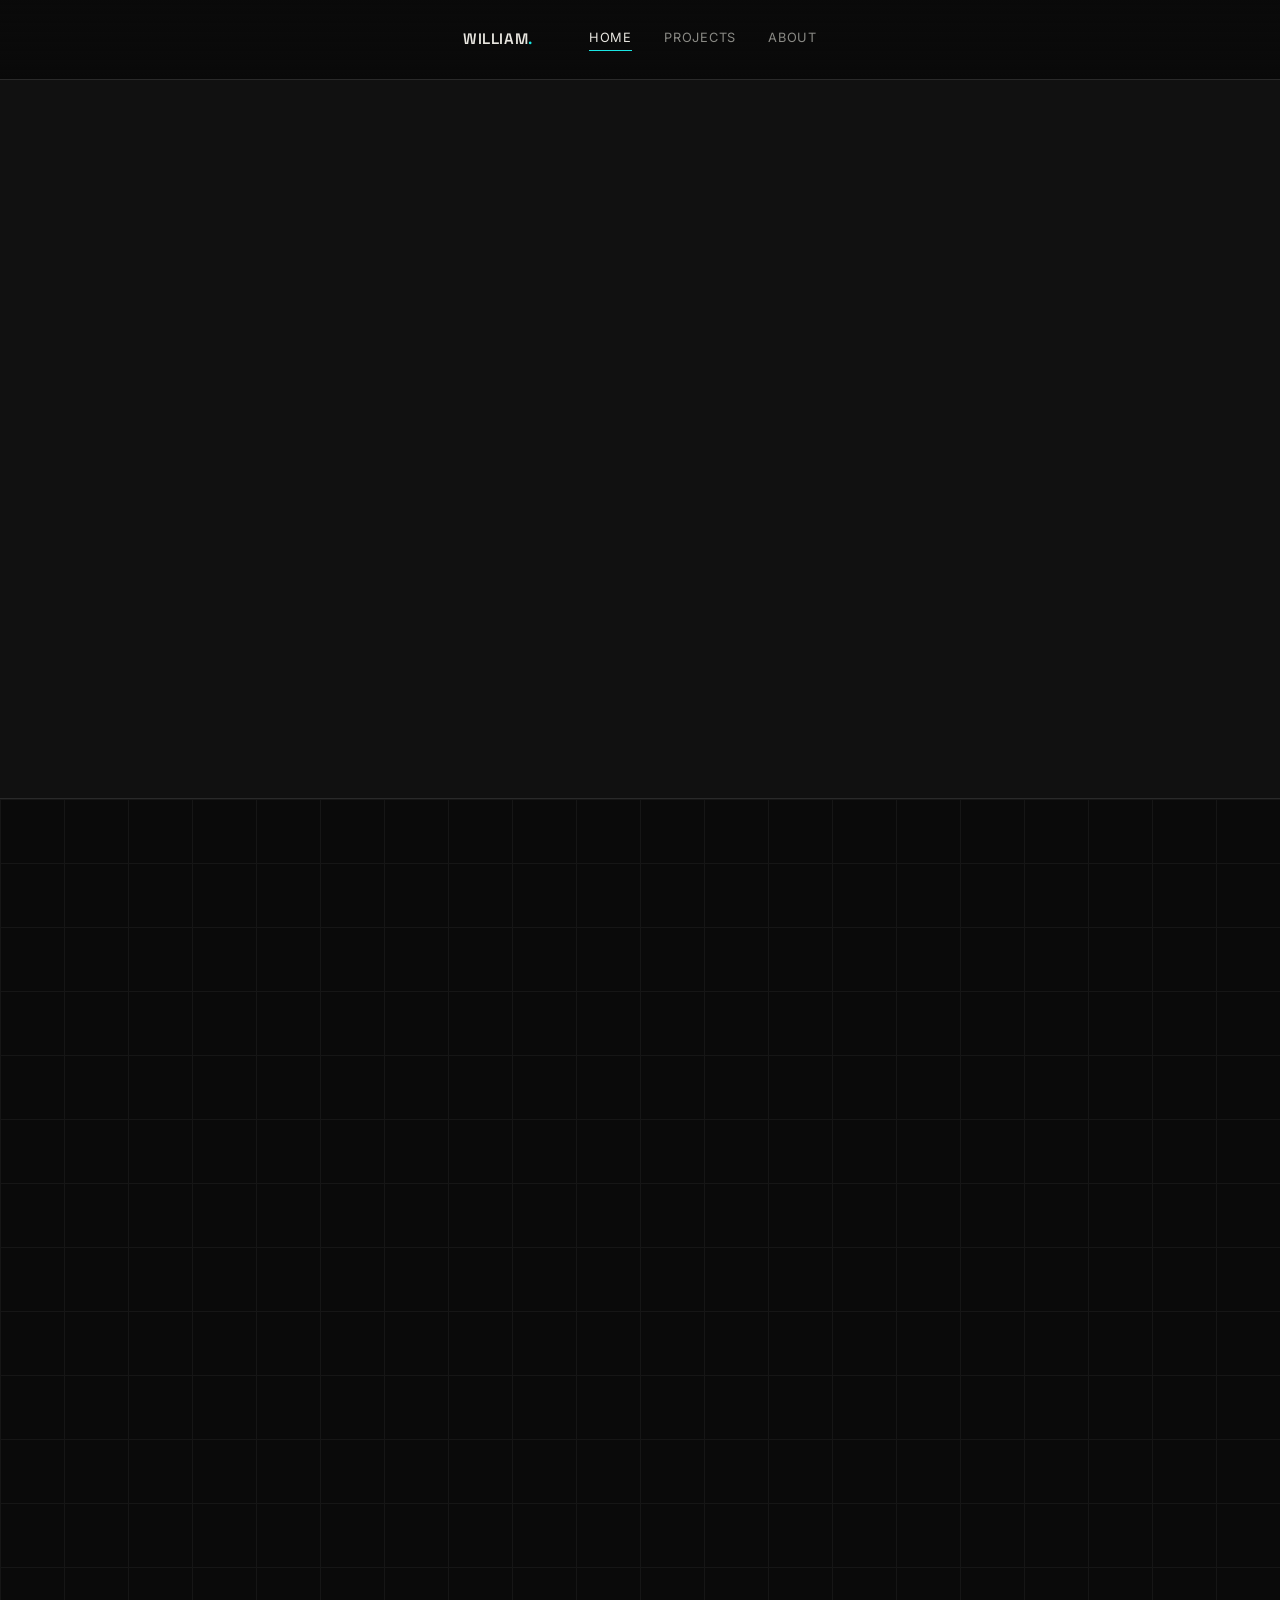
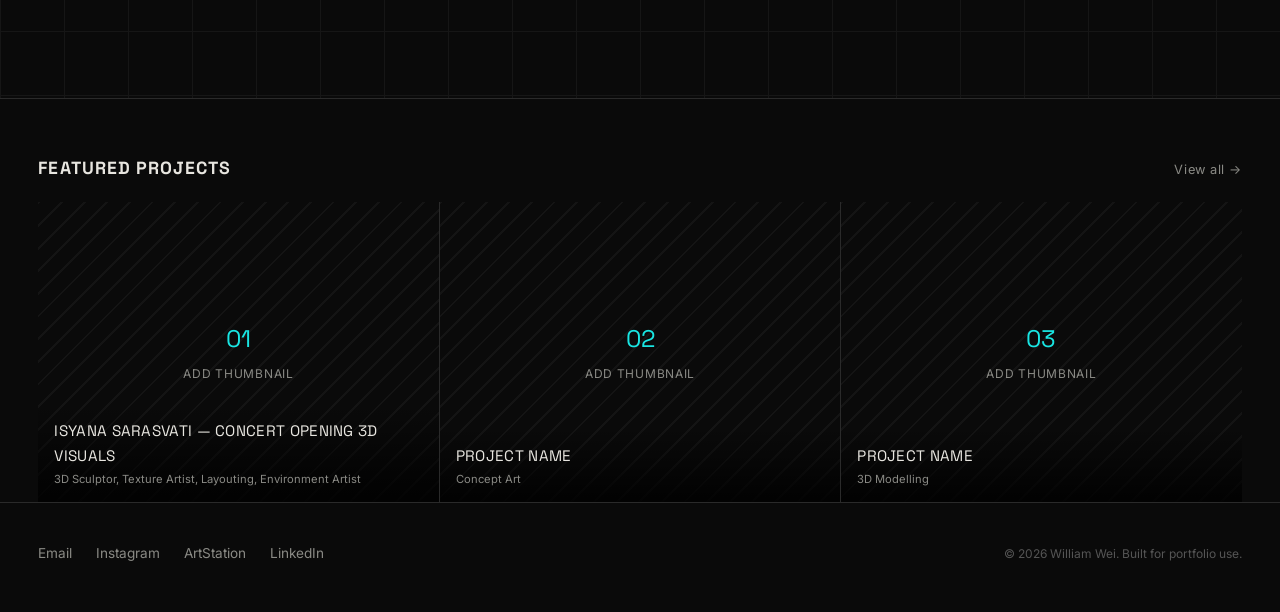
==== commit 60abee8f: "Add files via upload" ====
--- a/index.html
+++ b/index.html
@@ -21,13 +21,12 @@
 
 <!-- ===== Showreel ===== -->
 <div class="showreel">
-  <!-- Once you have a video file, replace this whole block with:
-  <video src="media/showreel.mp4" controls poster="media/showreel-poster.jpg"></video>
-  Or for YouTube/Vimeo, swap in an <iframe> embed instead. -->
-  <div class="reel-placeholder" data-parallax>
-    <div class="play-ring">▶</div>
-    <span class="label">Showreel — add video file or embed</span>
-  </div>
+  <iframe src="https://www.youtube.com/embed/afaR9Jgq0NE"
+    title="2025-2026 APEPLUS SHOWREEL"
+    frameborder="0"
+    allow="accelerometer; autoplay; clipboard-write; encrypted-media; gyroscope; picture-in-picture; web-share"
+    referrerpolicy="strict-origin-when-cross-origin"
+    allowfullscreen></iframe>
 </div>
 
 <!-- ===== Hero Intro ===== -->
--- a/style.css
+++ b/style.css
@@ -507,259 +507,243 @@
   background-size: 64px 64px;
 }
 
-/* ===== Brutalist About Page ===== */
-.brutal-about {
-  border-top: 2px solid var(--ink);
+/* ===== About Page (editorial + label-grid hybrid) ===== */
+.about-page {
   margin-top: 4.5rem;
 }
 
-.brutal-row {
-  border-bottom: 2px solid var(--ink);
-  padding: 1.5rem var(--gap);
-}
-
-.brutal-tag {
-  font-family: var(--display);
-  font-size: 0.75rem;
+.about-headline-block {
+  padding: 3rem var(--gap) 2rem;
+  border-bottom: 1px solid var(--line);
+}
+
+.about-eyebrow {
+  display: block;
+  font-family: var(--display);
+  font-size: 0.78rem;
   letter-spacing: 0.1em;
   text-transform: uppercase;
-  color: var(--ink-dim);
-}
-
-.brutal-title-row {
-  display: flex;
-  align-items: baseline;
-  justify-content: space-between;
-  gap: 1rem;
-  flex-wrap: wrap;
-  padding-top: 2.5rem;
-  padding-bottom: 2.5rem;
-}
-
-.brutal-h1 {
+  color: var(--accent);
+  margin-bottom: 1.25rem;
+}
+
+.about-headline {
   font-family: var(--display);
   font-weight: 700;
-  font-size: clamp(2.5rem, 8vw, 5rem);
-  letter-spacing: -0.02em;
+  font-size: clamp(2.5rem, 7vw, 5.5rem);
+  line-height: 1.0;
+  letter-spacing: -0.025em;
   text-transform: uppercase;
   margin: 0;
-  order: -1;
-  width: 100%;
-}
-
-@media (min-width: 700px) {
-  .brutal-h1 {
-    order: 0;
-    width: auto;
-  }
-}
-
-.brutal-tag-right {
-  color: var(--accent);
-}
-
-.brutal-id-block {
+}
+
+.about-opening-block {
+  padding: 3rem var(--gap);
+  border-bottom: 1px solid var(--line);
+  max-width: 900px;
+}
+
+.about-opening {
+  font-size: clamp(1.05rem, 2.2vw, 1.4rem);
+  line-height: 1.55;
+  color: var(--ink);
+  margin: 0;
+}
+
+.about-grid-section {
+  border-bottom: 1px solid var(--line);
+}
+
+.about-grid-row {
   display: grid;
-  grid-template-columns: minmax(220px, 320px) 1fr;
-  gap: 0;
-  padding: 0;
-}
-
-@media (max-width: 800px) {
-  .brutal-id-block {
-    grid-template-columns: 1fr;
-  }
-}
-
-.brutal-photo {
-  position: relative;
-  border-right: 2px solid var(--ink);
+  grid-template-columns: 160px 1fr;
+  border-bottom: 1px solid var(--line);
+  padding: 2.5rem var(--gap);
+  align-items: start;
+}
+
+@media (max-width: 700px) {
+  .about-grid-row { grid-template-columns: 1fr; gap: 1rem; }
+}
+
+.about-label {
+  font-family: var(--display);
+  font-size: 0.78rem;
+  letter-spacing: 0.08em;
+  text-transform: uppercase;
+  color: var(--ink-dim);
+  padding-top: 0.2rem;
+}
+
+.about-content p {
+  color: var(--ink-dim);
+  max-width: 60ch;
+  margin: 0 0 1.1rem;
+}
+.about-content p:last-child { margin-bottom: 0; }
+
+.about-photo-block {
+  display: grid;
+  grid-template-columns: 260px 1fr;
+  gap: 2.5rem;
+  align-items: start;
+}
+@media (max-width: 800px) { .about-photo-block { grid-template-columns: 1fr; } }
+
+.about-photo-wrap {
   aspect-ratio: 3 / 3.6;
   overflow: hidden;
   background: var(--bg-raised);
-}
-
-@media (max-width: 800px) {
-  .brutal-photo {
-    border-right: none;
-    border-bottom: 2px solid var(--ink);
-  }
-}
-
-.brutal-photo img {
+  border: 1px solid var(--line);
+}
+
+.about-photo-wrap img {
   width: 100%;
   height: 100%;
   object-fit: cover;
-  filter: grayscale(1) contrast(1.05);
-}
-
-.brutal-photo-label {
-  position: absolute;
-  bottom: 0;
-  left: 0;
-  background: var(--ink);
-  color: var(--bg);
-  font-family: var(--display);
-  font-size: 0.7rem;
-  letter-spacing: 0.08em;
-  text-transform: uppercase;
-  padding: 0.4rem 0.75rem;
-}
-
-.brutal-id-text {
-  padding: 2rem var(--gap);
+  object-position: top center;
+  filter: grayscale(1);
+}
+
+.about-photo-aside {
   display: flex;
   flex-direction: column;
-  gap: 1.25rem;
-}
-
-.brutal-lede {
-  font-family: var(--display);
+  gap: 1.5rem;
+  padding-top: 0.25rem;
+}
+
+.about-photo-caption {
+  font-family: var(--display);
+  font-size: 0.85rem;
+  letter-spacing: 0.04em;
+  color: var(--ink);
+  line-height: 1.6;
+  margin: 0;
+}
+
+.about-photo-note {
+  font-size: 0.9rem;
+  color: var(--ink-dim);
+  max-width: 28ch;
+  margin: 0;
+}
+
+.about-contact-inline {
+  display: flex;
+  flex-direction: column;
+  gap: 0.5rem;
+}
+
+.about-contact-inline a {
+  font-family: var(--display);
+  font-size: 0.8rem;
+  letter-spacing: 0.06em;
+  text-transform: uppercase;
+  color: var(--ink-dim);
+  transition: color 0.2s ease;
+}
+.about-contact-inline a:hover { color: var(--accent); }
+
+.about-skills-wrap {
+  display: flex;
+  flex-wrap: wrap;
+  gap: 0.5rem;
+}
+
+.about-skill-tag {
+  font-family: var(--display);
+  font-size: 0.78rem;
+  letter-spacing: 0.05em;
+  text-transform: uppercase;
+  border: 1px solid var(--line);
+  padding: 0.4rem 0.85rem;
+  color: var(--ink-dim);
+  transition: border-color 0.15s ease, color 0.15s ease;
+}
+.about-skill-tag:hover { border-color: var(--accent); color: var(--ink); }
+
+.about-history-block {
+  border-bottom: 1px solid var(--line);
+}
+
+.about-history-entry {
+  display: grid;
+  grid-template-columns: 3rem 200px 200px 1fr;
+  gap: 0 2rem;
+  padding: 2.25rem var(--gap);
+  border-bottom: 1px solid var(--line);
+  align-items: start;
+  transition: background 0.2s ease;
+}
+.about-history-entry:hover { background: var(--bg-raised); }
+
+@media (max-width: 900px) {
+  .about-history-entry {
+    grid-template-columns: 2.5rem 1fr;
+    grid-template-rows: auto auto auto;
+  }
+  .about-history-place,
+  .about-history-desc { grid-column: 2; }
+}
+
+.about-history-num {
+  font-family: var(--display);
+  font-size: 0.78rem;
+  color: var(--accent);
+  letter-spacing: 0.06em;
+  padding-top: 0.2rem;
+}
+
+.about-history-role {
+  display: flex;
+  flex-direction: column;
+  gap: 0.3rem;
+}
+.about-history-role strong {
+  font-family: var(--display);
+  font-size: 0.95rem;
   font-weight: 600;
-  font-size: clamp(1.1rem, 2.2vw, 1.5rem);
-  line-height: 1.3;
-  color: var(--ink);
+  color: var(--ink);
+}
+.about-history-role span {
+  font-size: 0.78rem;
+  color: var(--ink-dim);
+  letter-spacing: 0.04em;
+}
+
+.about-history-place {
+  font-size: 0.88rem;
+  color: var(--ink);
+  padding-top: 0.15rem;
+}
+
+.about-history-desc {
+  font-size: 0.88rem;
+  color: var(--ink-dim);
+  line-height: 1.6;
   margin: 0;
-}
-
-.brutal-id-text p:not(.brutal-lede) {
-  color: var(--ink-dim);
-  max-width: 60ch;
+  max-width: 50ch;
+}
+
+.about-closing-block {
+  display: grid;
+  grid-template-columns: 160px 1fr;
+  padding: 3.5rem var(--gap) 4rem;
+  align-items: start;
+}
+@media (max-width: 700px) {
+  .about-closing-block { grid-template-columns: 1fr; gap: 1rem; }
+}
+
+.about-closing-text {
+  font-family: var(--display);
+  font-weight: 600;
+  font-size: clamp(1.4rem, 3.5vw, 2.5rem);
+  line-height: 1.2;
+  letter-spacing: -0.01em;
+  color: var(--ink);
   margin: 0;
-}
-
-.brutal-section-label {
-  background: var(--ink);
-  color: var(--bg);
-  font-family: var(--display);
-  font-size: 0.8rem;
-  letter-spacing: 0.1em;
-  text-transform: uppercase;
-  padding: 0.75rem var(--gap);
-}
-
-.brutal-history {
-  display: grid;
-  grid-template-columns: 1fr 1fr;
-  gap: 0;
-  padding: 0;
-}
-
-@media (max-width: 700px) {
-  .brutal-history {
-    grid-template-columns: 1fr;
-  }
-}
-
-.brutal-history-item {
-  padding: 2rem var(--gap);
-  border-right: 2px solid var(--ink);
-  display: flex;
-  flex-direction: column;
-  gap: 1rem;
-}
-
-.brutal-history-item:last-child {
-  border-right: none;
-}
-
-@media (max-width: 700px) {
-  .brutal-history-item {
-    border-right: none;
-    border-bottom: 2px solid var(--ink);
-  }
-  .brutal-history-item:last-child {
-    border-bottom: none;
-  }
-}
-
-.brutal-year {
-  font-family: var(--display);
-  font-weight: 700;
-  font-size: 1.5rem;
-  letter-spacing: 0.02em;
-  line-height: 1.1;
-}
-
-.brutal-history-item p {
-  color: var(--ink-dim);
-  margin: 0;
-  max-width: 40ch;
-}
-
-.brutal-skills {
-  display: flex;
-  flex-wrap: wrap;
-  gap: 0;
-  padding: 0;
-}
-
-.brutal-skill {
-  font-family: var(--display);
-  font-size: 0.85rem;
-  letter-spacing: 0.03em;
-  text-transform: uppercase;
-  padding: 1rem 1.5rem;
-  border-right: 2px solid var(--ink);
-  border-bottom: 2px solid var(--ink);
-  transition: background 0.1s linear, color 0.1s linear;
-}
-
-.brutal-skill:hover {
-  background: var(--accent);
-  color: var(--bg);
-}
-
-.brutal-contact {
-  display: grid;
-  grid-template-columns: repeat(4, 1fr);
-  padding: 0;
-}
-
-@media (max-width: 700px) {
-  .brutal-contact {
-    grid-template-columns: repeat(2, 1fr);
-  }
-}
-
-.brutal-contact-link {
-  display: flex;
-  align-items: center;
-  justify-content: space-between;
-  padding: 1.5rem var(--gap);
-  border-right: 2px solid var(--ink);
-  font-family: var(--display);
-  font-size: 0.9rem;
-  letter-spacing: 0.04em;
-  text-transform: uppercase;
-  color: var(--ink);
-  transition: background 0.1s linear, color 0.1s linear;
-}
-
-.brutal-contact-link:last-child {
-  border-right: none;
-}
-
-.brutal-contact-link span {
-  transition: transform 0.15s ease;
-}
-
-.brutal-contact-link:hover {
-  background: var(--ink);
-  color: var(--bg);
-}
-
-.brutal-contact-link:hover span {
-  transform: translateX(4px);
-}
-
-@media (max-width: 700px) {
-  .brutal-contact-link:nth-child(2n) {
-    border-right: none;
-  }
-  .brutal-contact-link {
-    border-bottom: 2px solid var(--ink);
-  }
+  max-width: 22ch;
 }
 
 /* ===== Parallax layers ===== */
@@ -769,16 +753,24 @@
 
 
 .showreel {
-  margin: 0 var(--gap);
+  margin: 0;
   margin-top: 0;
   aspect-ratio: 16 / 9;
   background: var(--bg-raised);
-  border: 1px solid var(--line);
+  border-top: 1px solid var(--line);
+  border-bottom: 1px solid var(--line);
   position: relative;
   display: flex;
   align-items: center;
   justify-content: center;
   overflow: hidden;
+}
+
+.showreel iframe {
+  width: 100%;
+  height: 100%;
+  border: 0;
+  display: block;
 }
 
 .showreel video {
@@ -965,14 +957,25 @@
 }
 
 .project-cover {
-  margin: 1.5rem var(--gap) 0;
+  margin: 1.5rem 0 0;
   aspect-ratio: 16 / 9;
   overflow: hidden;
   position: relative;
+  background: var(--bg-raised);
+  border-top: 1px solid var(--line);
+  border-bottom: 1px solid var(--line);
+}
+
+.project-cover iframe {
+  width: 100%;
+  height: 100%;
+  border: 0;
+  display: block;
 }
 
 .project-cover .placeholder-art,
 .project-cover img {
+  width: 100%;
   will-change: transform;
   height: 120% !important;
   margin-top: -10%;
@@ -1035,3 +1038,50 @@
 @media (prefers-reduced-motion: reduce) {
   * { transition: none !important; scroll-behavior: auto !important; }
 }
+
+/* ===== Featured card image fill ===== */
+.featured-card img {
+  width: 100%;
+  height: 100%;
+  object-fit: cover;
+  display: block;
+  transition: transform 0.5s ease;
+}
+
+.featured-card:hover img {
+  transform: scale(1.06);
+}
+
+/* ===== Behance / external embed block ===== */
+.project-embed-block {
+  margin: 0 0 2rem;
+}
+
+.project-embed-label {
+  font-family: var(--display);
+  font-size: 0.85rem;
+  text-transform: uppercase;
+  letter-spacing: 0.06em;
+  color: var(--ink-dim);
+  margin: 2rem var(--gap) 1rem;
+}
+
+.project-embed-wrap {
+  width: 100%;
+  background: var(--bg-raised);
+  border-top: 1px solid var(--line);
+  border-bottom: 1px solid var(--line);
+  overflow: hidden;
+  /* Behance embeds have a native aspect ratio of 404:316 ≈ 9:7.
+     We use padding-top trick to make it responsive at that ratio. */
+  position: relative;
+  padding-top: calc(316 / 404 * 100%);
+}
+
+.project-embed-wrap iframe {
+  position: absolute;
+  inset: 0;
+  width: 100%;
+  height: 100%;
+  border: 0;
+}
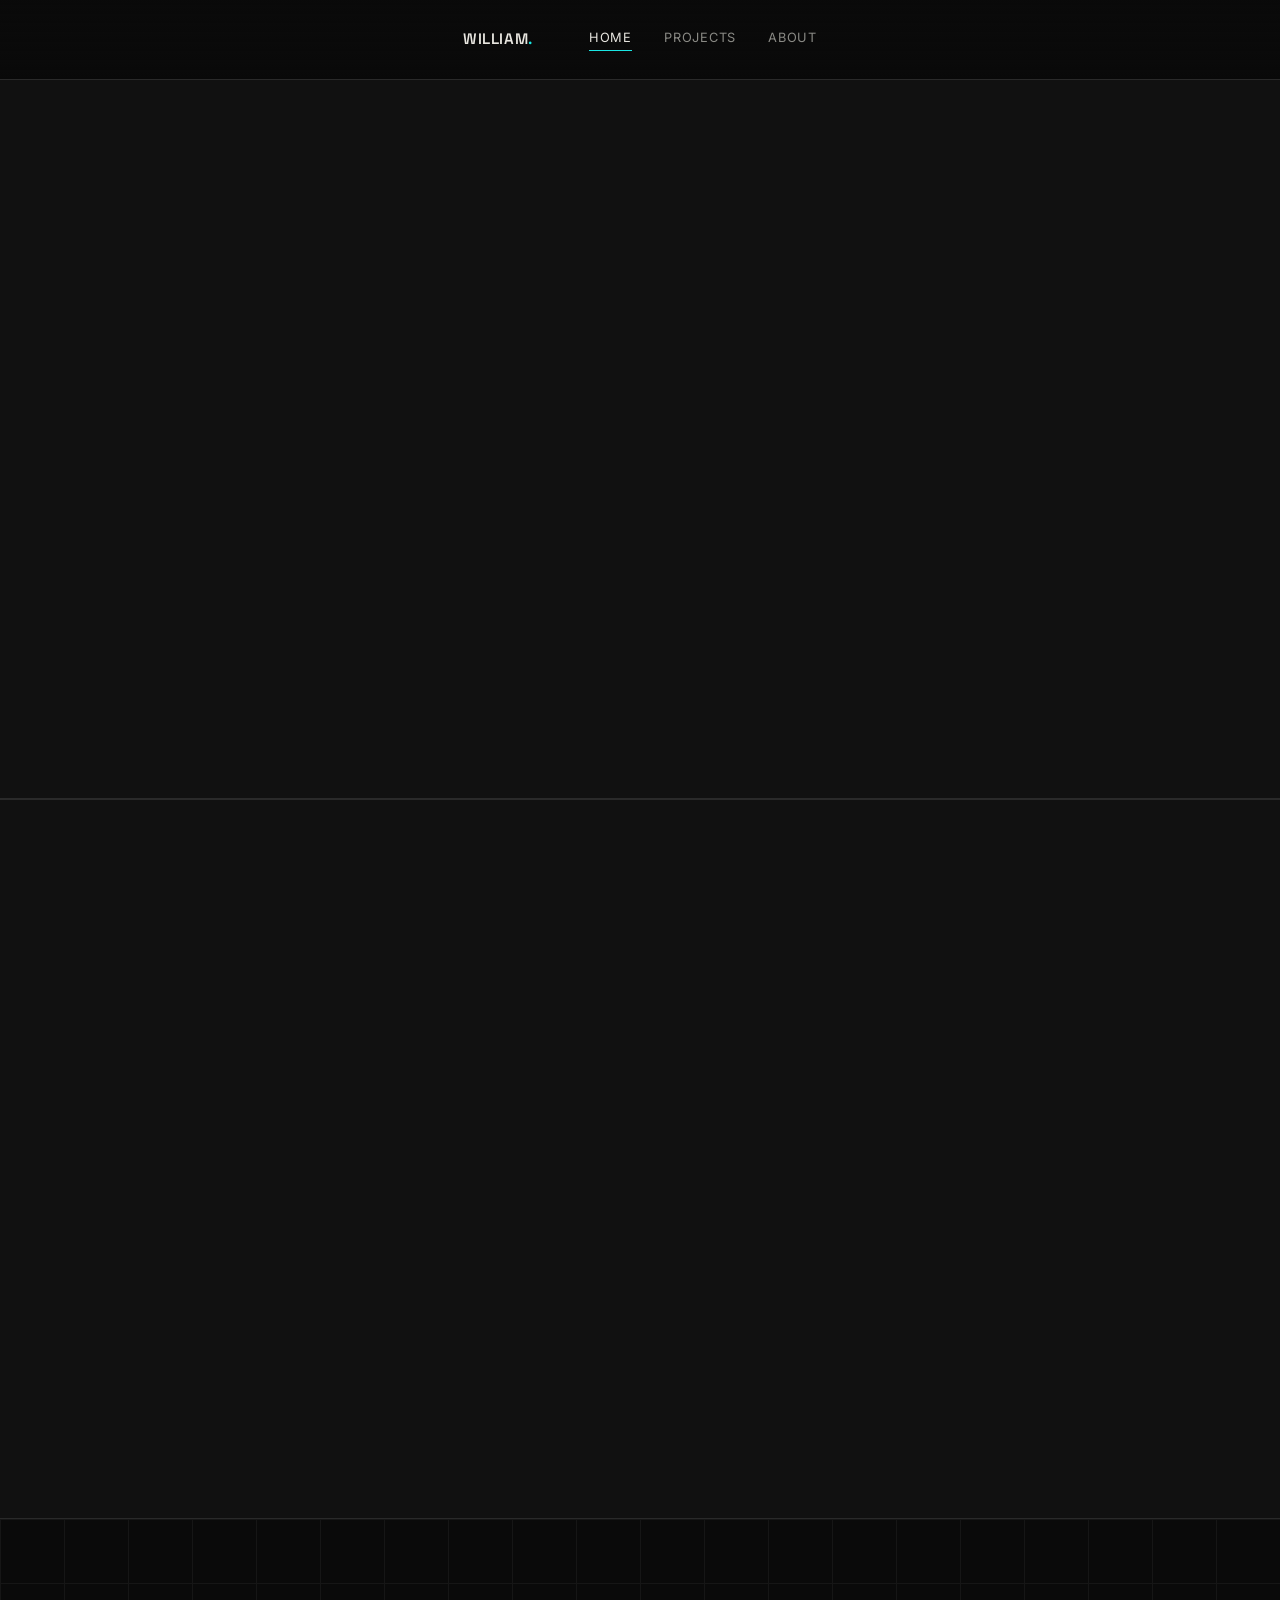
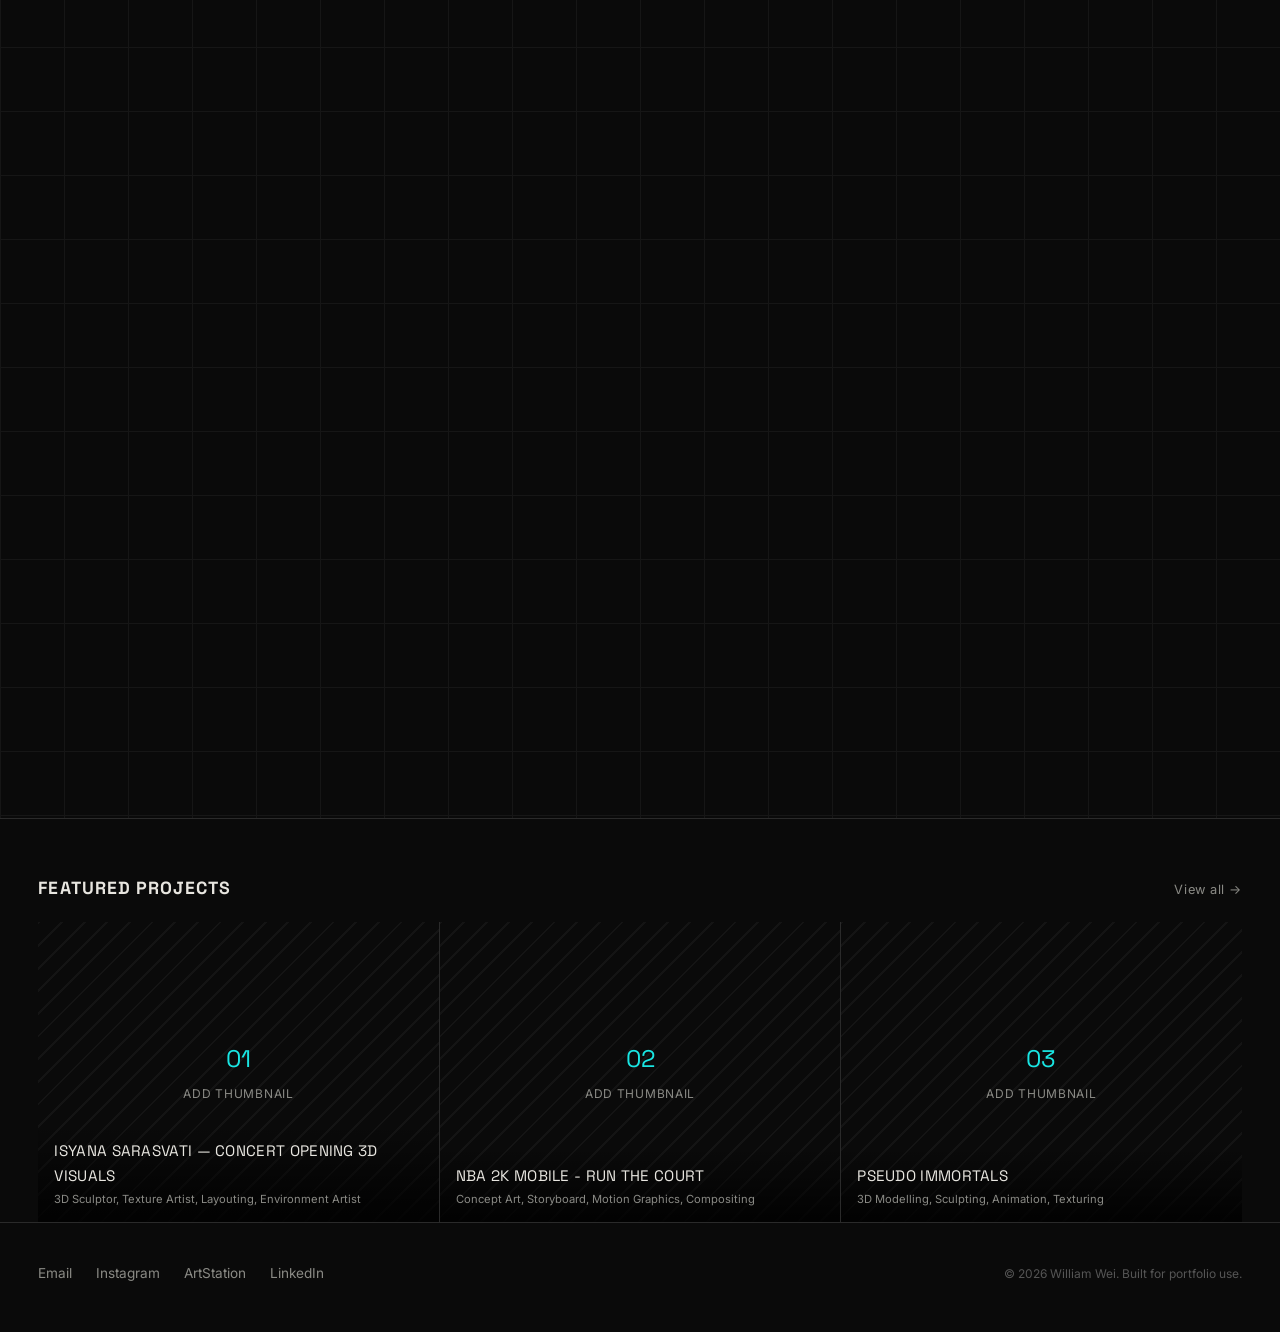
==== commit 15aec2ff: "Update index.html" ====
--- a/index.html
+++ b/index.html
@@ -21,14 +21,23 @@
 
 <!-- ===== Showreel ===== -->
 <div class="showreel">
-  <iframe src="https://www.youtube.com/embed/afaR9Jgq0NE"
-    title="2025-2026 APEPLUS SHOWREEL"
+  <iframe src="https://www.youtube.com/embed/IE3vNX5foVM"
+    title="2025-2026 APE+ SHOWREEL"
     frameborder="0"
     allow="accelerometer; autoplay; clipboard-write; encrypted-media; gyroscope; picture-in-picture; web-share"
     referrerpolicy="strict-origin-when-cross-origin"
     allowfullscreen></iframe>
 </div>
 
+  <div class="showreel">
+  <iframe src="https://www.youtube.com/embed/7aWx41bGqgA"
+    title="Recent Works Breakdown"
+    frameborder="0"
+    allow="accelerometer; autoplay; clipboard-write; encrypted-media; gyroscope; picture-in-picture; web-share"
+    referrerpolicy="strict-origin-when-cross-origin"
+    allowfullscreen></iframe>
+</div>
+  
 <!-- ===== Hero Intro ===== -->
 <section class="hero-intro" id="hero-intro">
   <div class="hero-bg-grid"></div>
